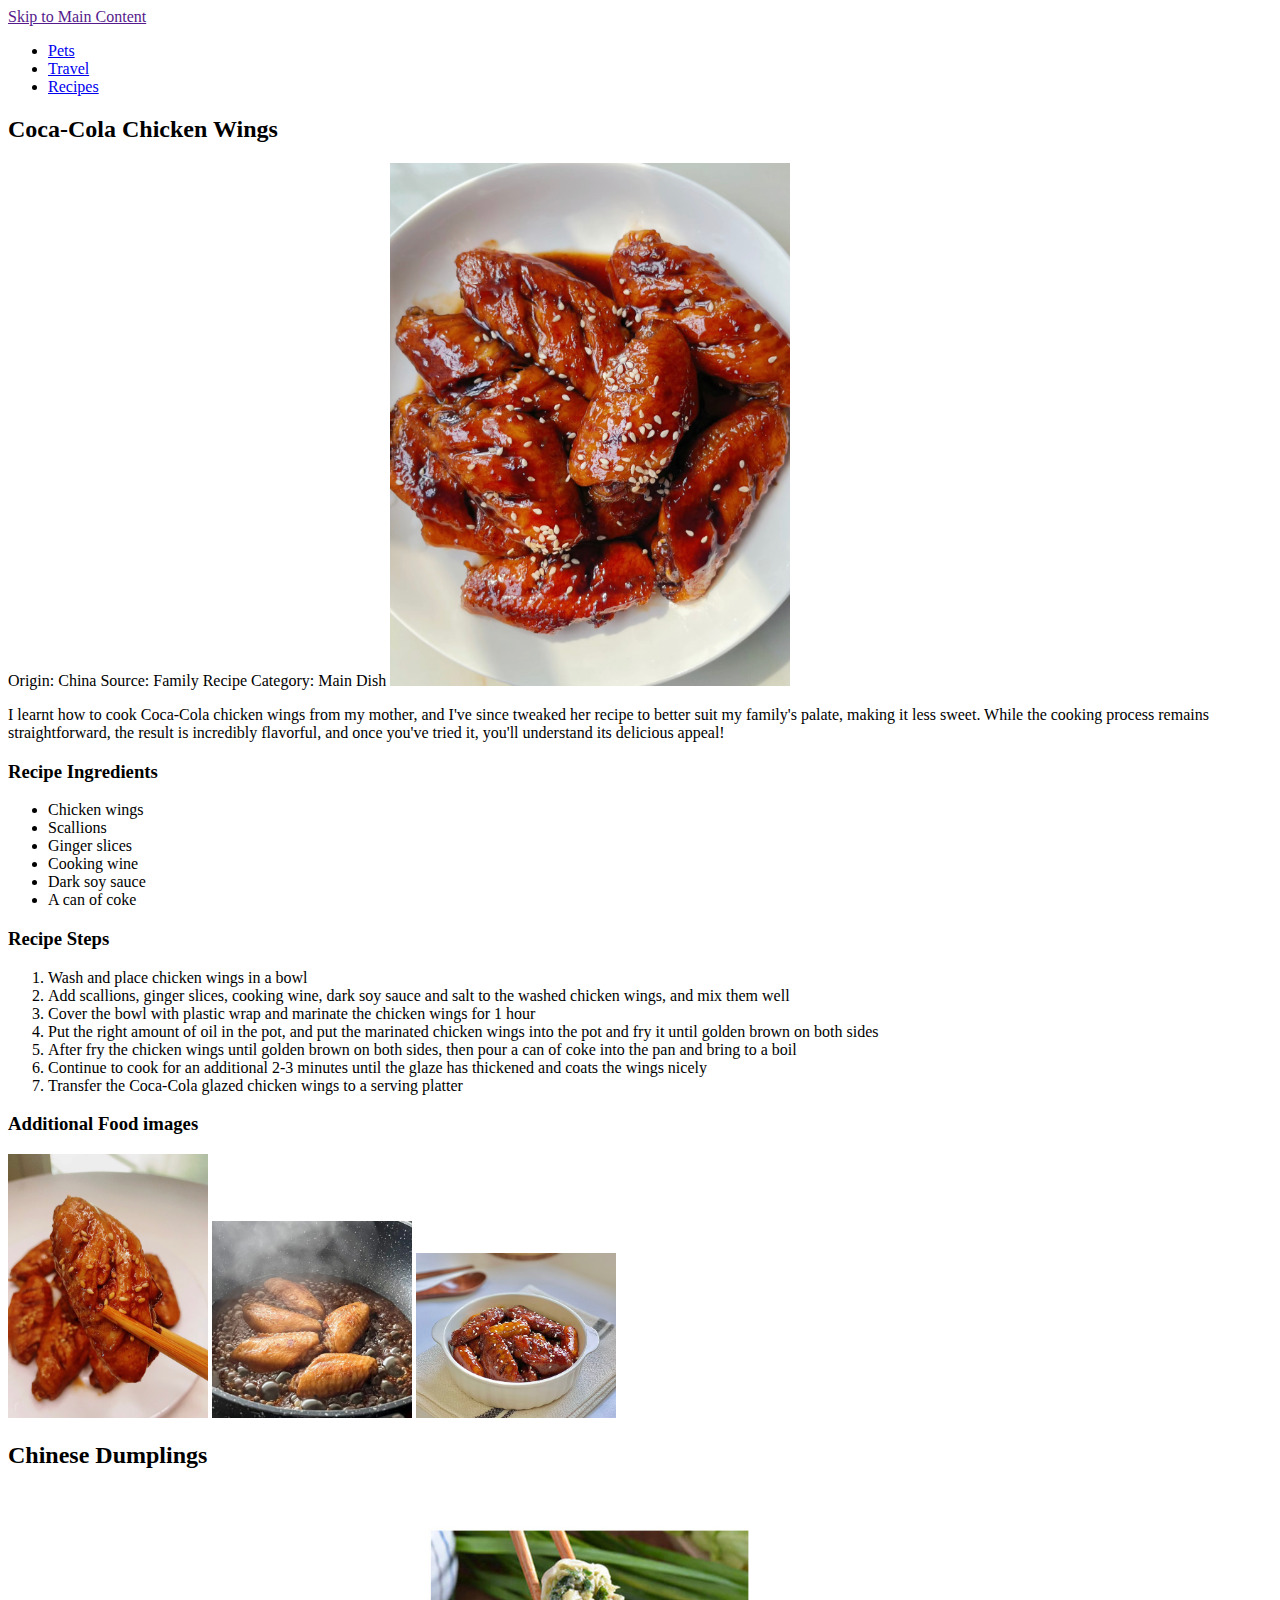
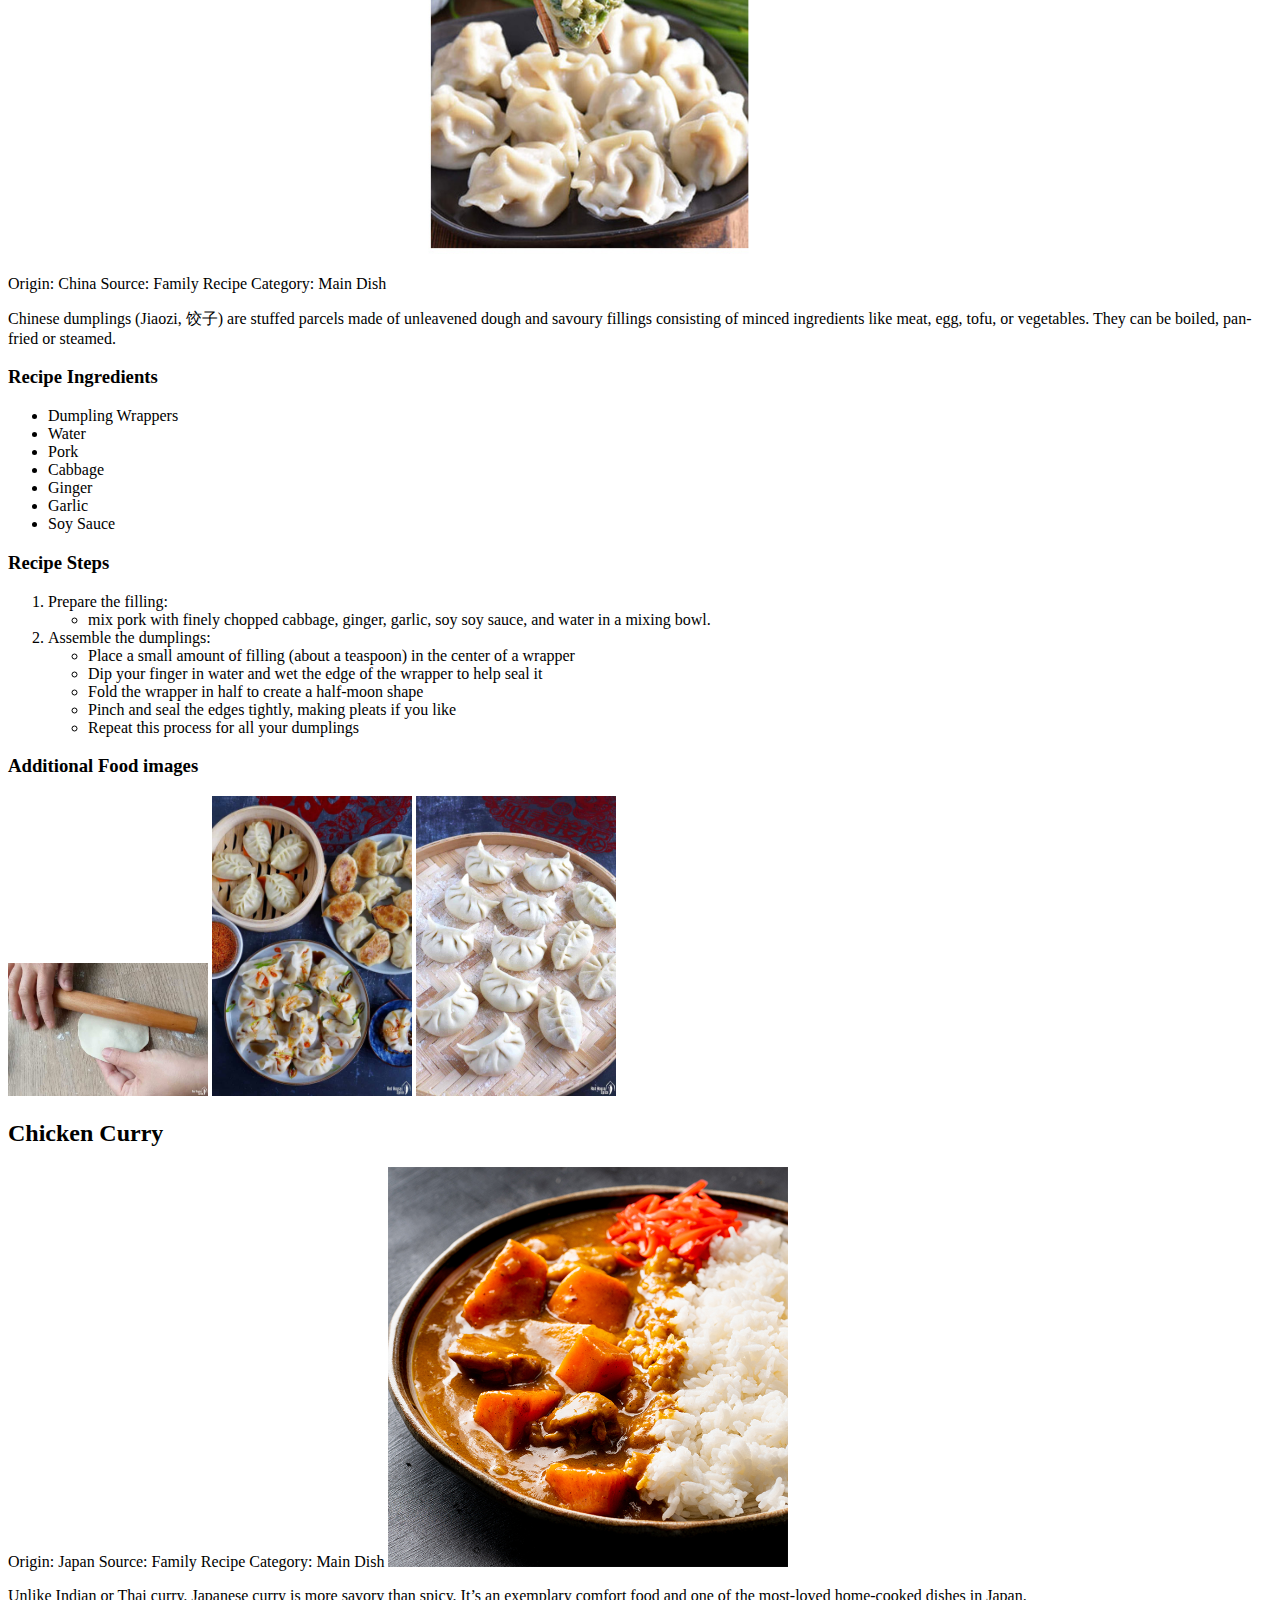
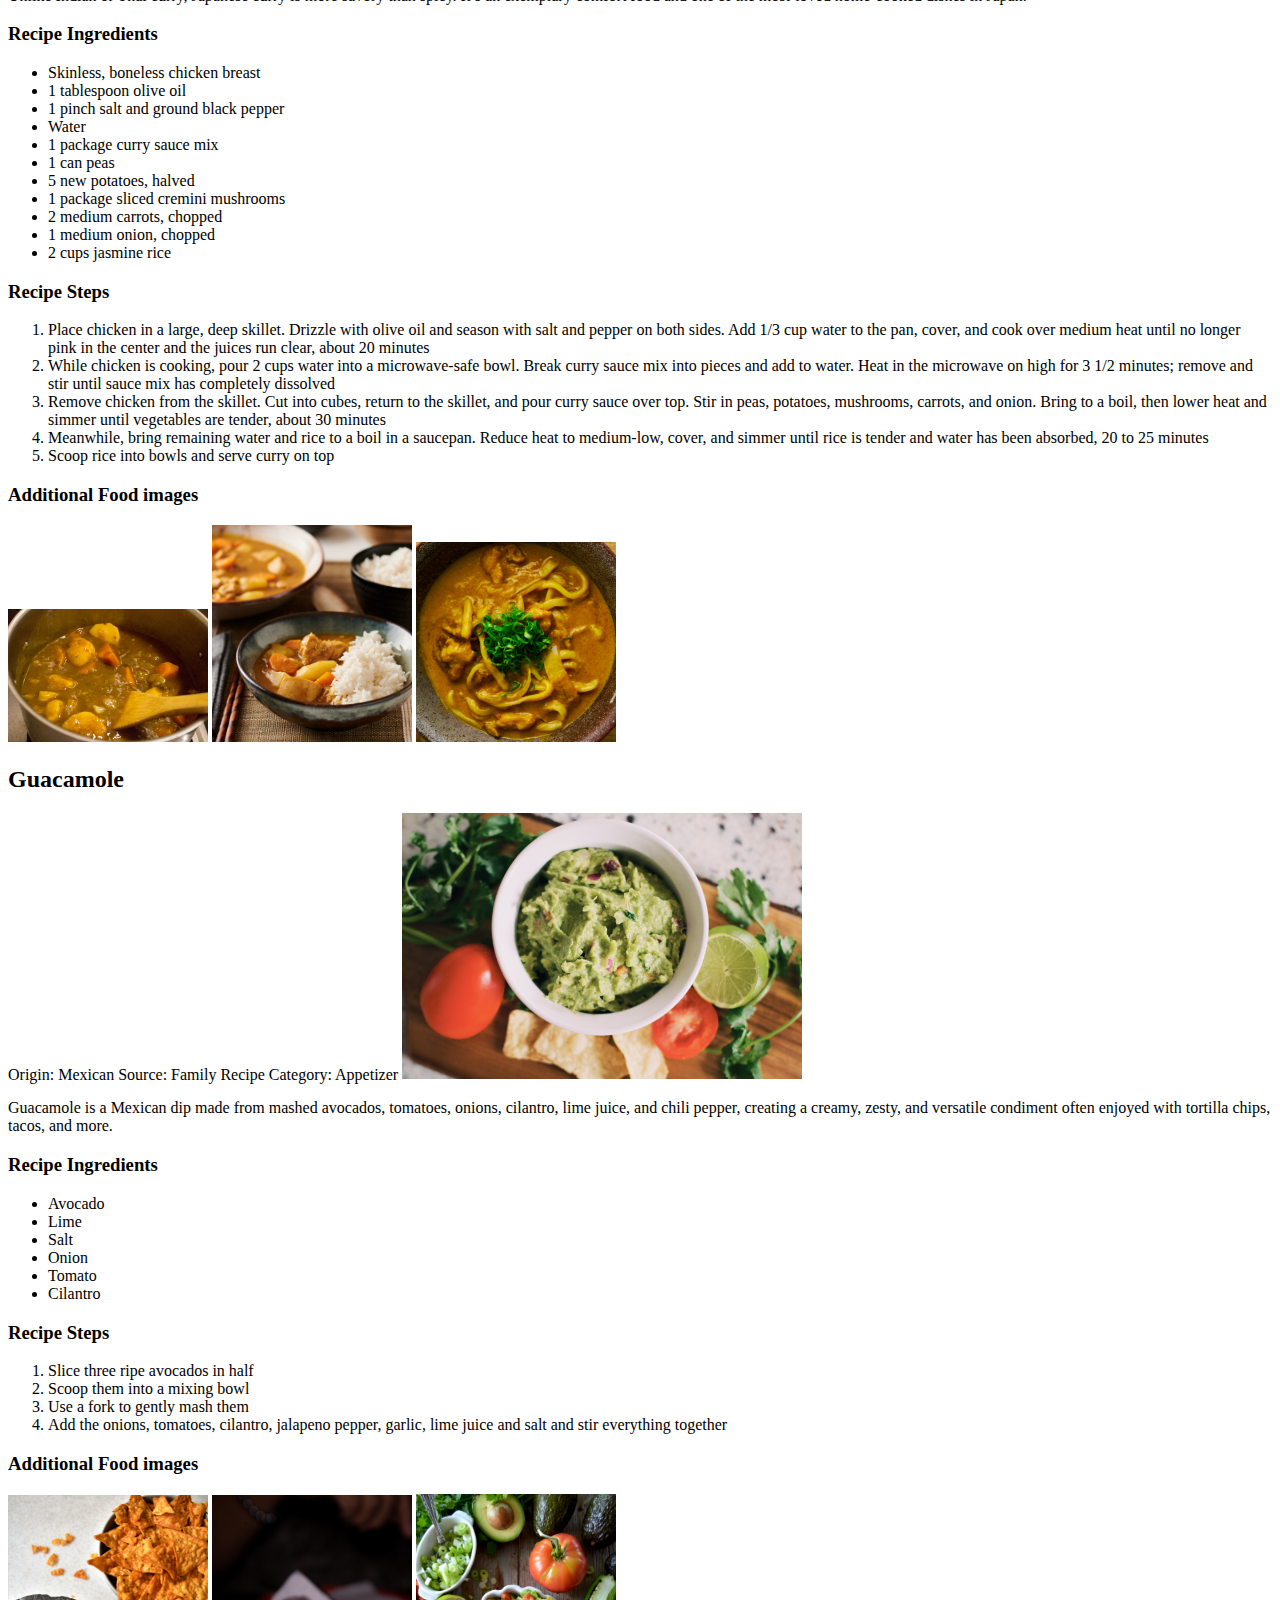
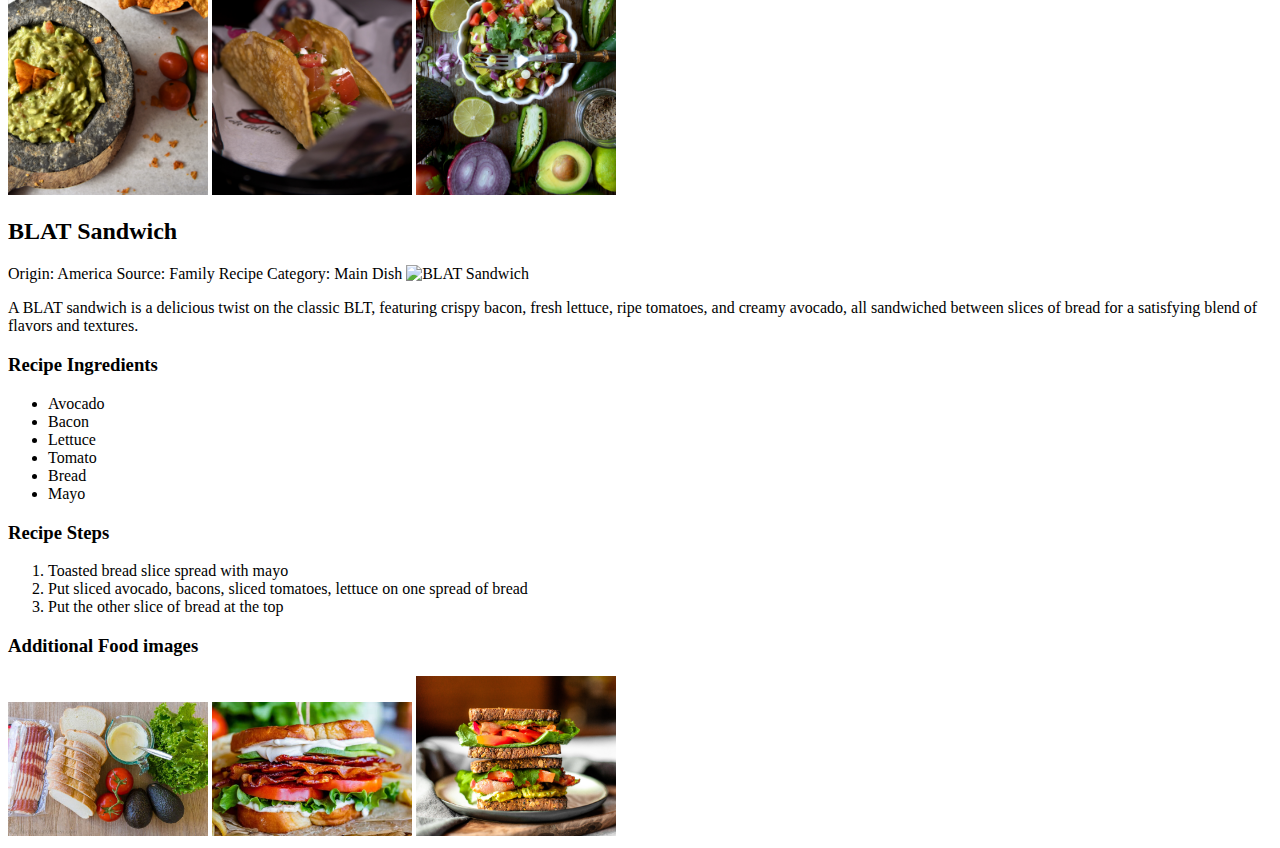
==== recipes.html @ cdc99f6b "Add files via upload" ====
<!DOCTYPE html>
<html lang="en">
<head>
    <meta charset="UTF-8">
    <meta name="viewport" content="width=device-width, initial-scale=1.0">
    <title>Recipes</title>
</head>
<body>
    <a href = "">Skip to Main Content</a>
    <header>
        <nav>
			<ul>
				<li><a href = "index.html" >Pets</a></li>
				<li><a href = "travel.html">Travel</a></li>
				<li><a href = "recipes.html">Recipes</a></li>
			</ul>
		</nav>
    </header>

    <main>
    <div>
        <h2>Coca-Cola Chicken Wings</h2>
        <span>Origin: China</span>
        <span>Source: Family Recipe</span>
        <span>Category: Main Dish</span>

        <img src="images/coca_cola_chicken_wings.jpg" width = "400" alt="Coca cola chicken wings">
        <p>I learnt how to cook Coca-Cola chicken wings from my mother, and I've since tweaked her recipe to better suit my family's palate, making it less sweet. While the cooking process remains straightforward, the result is incredibly flavorful, and once you've tried it, you'll understand its delicious appeal!</p>
        <h3>Recipe Ingredients</h3>
        <ul>
            <li>Chicken wings</li>
            <li>Scallions</li>
            <li>Ginger slices</li>
            <li>Cooking wine</li>
            <li>Dark soy sauce</li>
            <li>A can of coke</li>
        </ul>

        <h3>Recipe Steps</h3>
        <ol>
            <li>Wash and place chicken wings in a bowl</li>
            <li>Add scallions, ginger slices, cooking wine, dark soy sauce and salt to the washed chicken wings, and mix them well</li>
            <li>Cover the bowl with plastic wrap and marinate the chicken wings for 1 hour</li>
            <li>Put the right amount of oil in the pot, and put the marinated chicken wings into the pot and fry it until golden brown on both sides</li>
            <li>After fry the chicken wings until golden brown on both sides, then pour a can of coke into the pan and bring to a boil</li>
            <li>Continue to cook for an additional 2-3 minutes until the glaze has thickened and coats the wings nicely</li>
            <li>Transfer the Coca-Cola glazed chicken wings to a serving platter</li>
        </ol>

        <h3>Additional Food images</h3>
        <img src="images/chicken_wings_chopsticks.jpg" width = "200" alt="A chicken wing picked up by chopsticks">
        <img src="images/boils_in_coke.jpg" width = "200" alt="Chicken wings boiled in coke">
        <img src="images/chicken-wings_and_rice_cake.jpg" width = "200" alt="Coca-cola chicken wings served with rice cake">

        <!-- Sisi Chen -->

    </div>
    <div>
        <h2>Chinese Dumplings</h2>
        <span>Origin: China</span>
        <span>Source: Family Recipe</span>
        <span>Category: Main Dish</span>

        <img src="images/jiaozi.jpeg" width = "400" alt="Chinese dumplings">
        <p>Chinese dumplings (Jiaozi, 饺子) are stuffed parcels made of unleavened dough and savoury fillings consisting of minced ingredients like meat, egg, tofu, or vegetables. They can be boiled, pan-fried or steamed.</p>
        <h3>Recipe Ingredients</h3>
        <ul>
            <li>Dumpling Wrappers</li>
            <li>Water</li>
            <li>Pork</li>
            <li>Cabbage</li>
            <li>Ginger</li>
            <li>Garlic</li>
            <li>Soy Sauce</li>
        </ul>

        <h3>Recipe Steps</h3>
        <ol>
            <li>Prepare the filling:</li>
            <ul><li>mix pork with finely chopped cabbage, ginger, garlic, soy soy sauce, and water in a mixing bowl.</li></ul>
            <li>Assemble the dumplings:</li>
            <ul>
                <li>Place a small amount of filling (about a teaspoon) in the center of a wrapper</li>
                <li>Dip your finger in water and wet the edge of the wrapper to help seal it</li>
                <li>Fold the wrapper in half to create a half-moon shape</li>
                <li>Pinch and seal the edges tightly, making pleats if you like</li>
                <li>Repeat this process for all your dumplings</li>
            </ul>
        </ol>

        <h3>Additional Food images</h3>
        <img src="images/jiaozi4.jpeg" width = "200" alt="Making Chinese dumplings">
        <img src="images/jiaozi2.jpeg" width = "200" alt="Three dishes of Chinese dumplings">
        <img src="images/jiaozi3.jpeg" width = "200" alt="Steamed Chinese dumplings">

        <!-- Meiqi Zhao -->
    </div>
    <div>
        <h2>Chicken Curry</h2>
        <span>Origin: Japan</span>
        <span>Source: Family Recipe</span>
        <span>Category: Main Dish</span>

        <img src="images/japanese-chicken-curry.jpg" width = "400" alt="Japanese Chicken Curry">
        <p>Unlike Indian or Thai curry, Japanese curry is more savory than spicy. It’s an exemplary comfort food and one of the most-loved home-cooked dishes in Japan.</p>
        <h3>Recipe Ingredients</h3>
        <ul>
            <li>Skinless, boneless chicken breast</li>
            <li>1 tablespoon olive oil</li>
            <li>1 pinch salt and ground black pepper</li>
            <li>Water</li>
            <li>1 package curry sauce mix</li>
            <li>1 can peas</li>
            <li>5 new potatoes, halved</li>
            <li>1 package sliced cremini mushrooms</li>
            <li>2 medium carrots, chopped</li>
            <li>1 medium onion, chopped</li>
            <li>2 cups jasmine rice</li>
        </ul>

        <h3>Recipe Steps</h3>
        <ol>
            <li>Place chicken in a large, deep skillet. Drizzle with olive oil and season with salt and pepper on both sides. Add 1/3 cup water to the pan, cover, and cook over medium heat until no longer pink in the center and the juices run clear, about 20 minutes</li>
            <li>While chicken is cooking, pour 2 cups water into a microwave-safe bowl. Break curry sauce mix into pieces and add to water. Heat in the microwave on high for 3 1/2 minutes; remove and stir until sauce mix has completely dissolved</li>
            <li>Remove chicken from the skillet. Cut into cubes, return to the skillet, and pour curry sauce over top. Stir in peas, potatoes, mushrooms, carrots, and onion. Bring to a boil, then lower heat and simmer until vegetables are tender, about 30 minutes</li>
            <li>Meanwhile, bring remaining water and rice to a boil in a saucepan. Reduce heat to medium-low, cover, and simmer until rice is tender and water has been absorbed, 20 to 25 minutes</li>
            <li>Scoop rice into bowls and serve curry on top</li>
        </ol>

        <h3>Additional Food images</h3>
        <img src="images/cooking-chicken-curry.webp" width = "200" alt="Cooking chicken curry">
        <img src="images/japanese-chicken-curry-bowl.jpeg" width = "200" alt="Japanese chicken curry bowl">
        <img src="images/chicken-curry-udon.webp" width = "200" alt="Chicken curry udon">

        <!-- Zhehong Wu -->
    </div>
    <div>
        <h2>Guacamole</h2>
        <span>Origin: Mexican</span>
        <span>Source: Family Recipe</span>
        <span>Category: Appetizer</span>

        <img src="images/guacamole.jpg" width = "400" alt="Guacamole">
        <p>Guacamole is a Mexican dip made from mashed avocados, tomatoes, onions, cilantro, lime juice, and chili pepper, creating a creamy, zesty, and versatile condiment often enjoyed with tortilla chips, tacos, and more.</p>
        <h3>Recipe Ingredients</h3>
        <ul>
            <li>Avocado</li>
            <li>Lime</li>
            <li>Salt</li>
            <li>Onion</li>
            <li>Tomato</li>
            <li>Cilantro</li>
        </ul>

        <h3>Recipe Steps</h3>
        <ol>
            <li>Slice three ripe avocados in half</li>
            <li>Scoop them into a mixing bowl</li>
            <li>Use a fork to gently mash them</li>
            <li>Add the onions, tomatoes, cilantro, jalapeno pepper, garlic, lime juice and salt and stir everything together</li>
        </ol>

        <h3>Additional Food images</h3>
        <img src="images/avocado_chips.jpg" width = "200" alt="Chips and guacamole">
        <img src="images/taco.jpg" width = "200" alt="Guacamole in a taco">
        <img src="images/guacamole_2.jpg" width = "200" alt="Guacamole in a bowl">

        <!-- Yiran Zheng -->

    </div>
    <div>
        <h2>BLAT Sandwich</h2>
        <span>Origin: America</span>
        <span>Source: Family Recipe</span>
        <span>Category: Main Dish</span>

        <img src="images/blat_main.jpg" width = "400" alt="BLAT Sandwich">
        <p>A BLAT sandwich is a delicious twist on the classic BLT, featuring crispy bacon, fresh lettuce, ripe tomatoes, and creamy avocado, all sandwiched between slices of bread for a satisfying blend of flavors and textures.</p>
        <h3>Recipe Ingredients</h3>
        <ul>
            <li>Avocado</li>
            <li>Bacon</li>
            <li>Lettuce</li>
            <li>Tomato</li>
            <li>Bread</li>
            <li>Mayo</li>
        </ul>

        <h3>Recipe Steps</h3>
        <ol>
            <li>Toasted bread slice spread with mayo</li>
            <li>Put sliced avocado, bacons, sliced tomatoes, lettuce on one spread of bread</li>
            <li>Put the other slice of bread at the top</li>
        </ol>

        <h3>Additional Food images</h3>
        <img src="images/ingredients.jpg" width = "200" alt="Ingredients of BLAT sandwich">
        <img src="images/blat_2.jpg" width = "200" alt="A BLAT sandwich is placed on a dish">
        <img src="images/blat_3.jpg" width = "200" alt="A BLAT sandwich is made with multigrain bread">

        <!-- Yiran Zheng -->

    </div>
    </main>
</body>
</html>
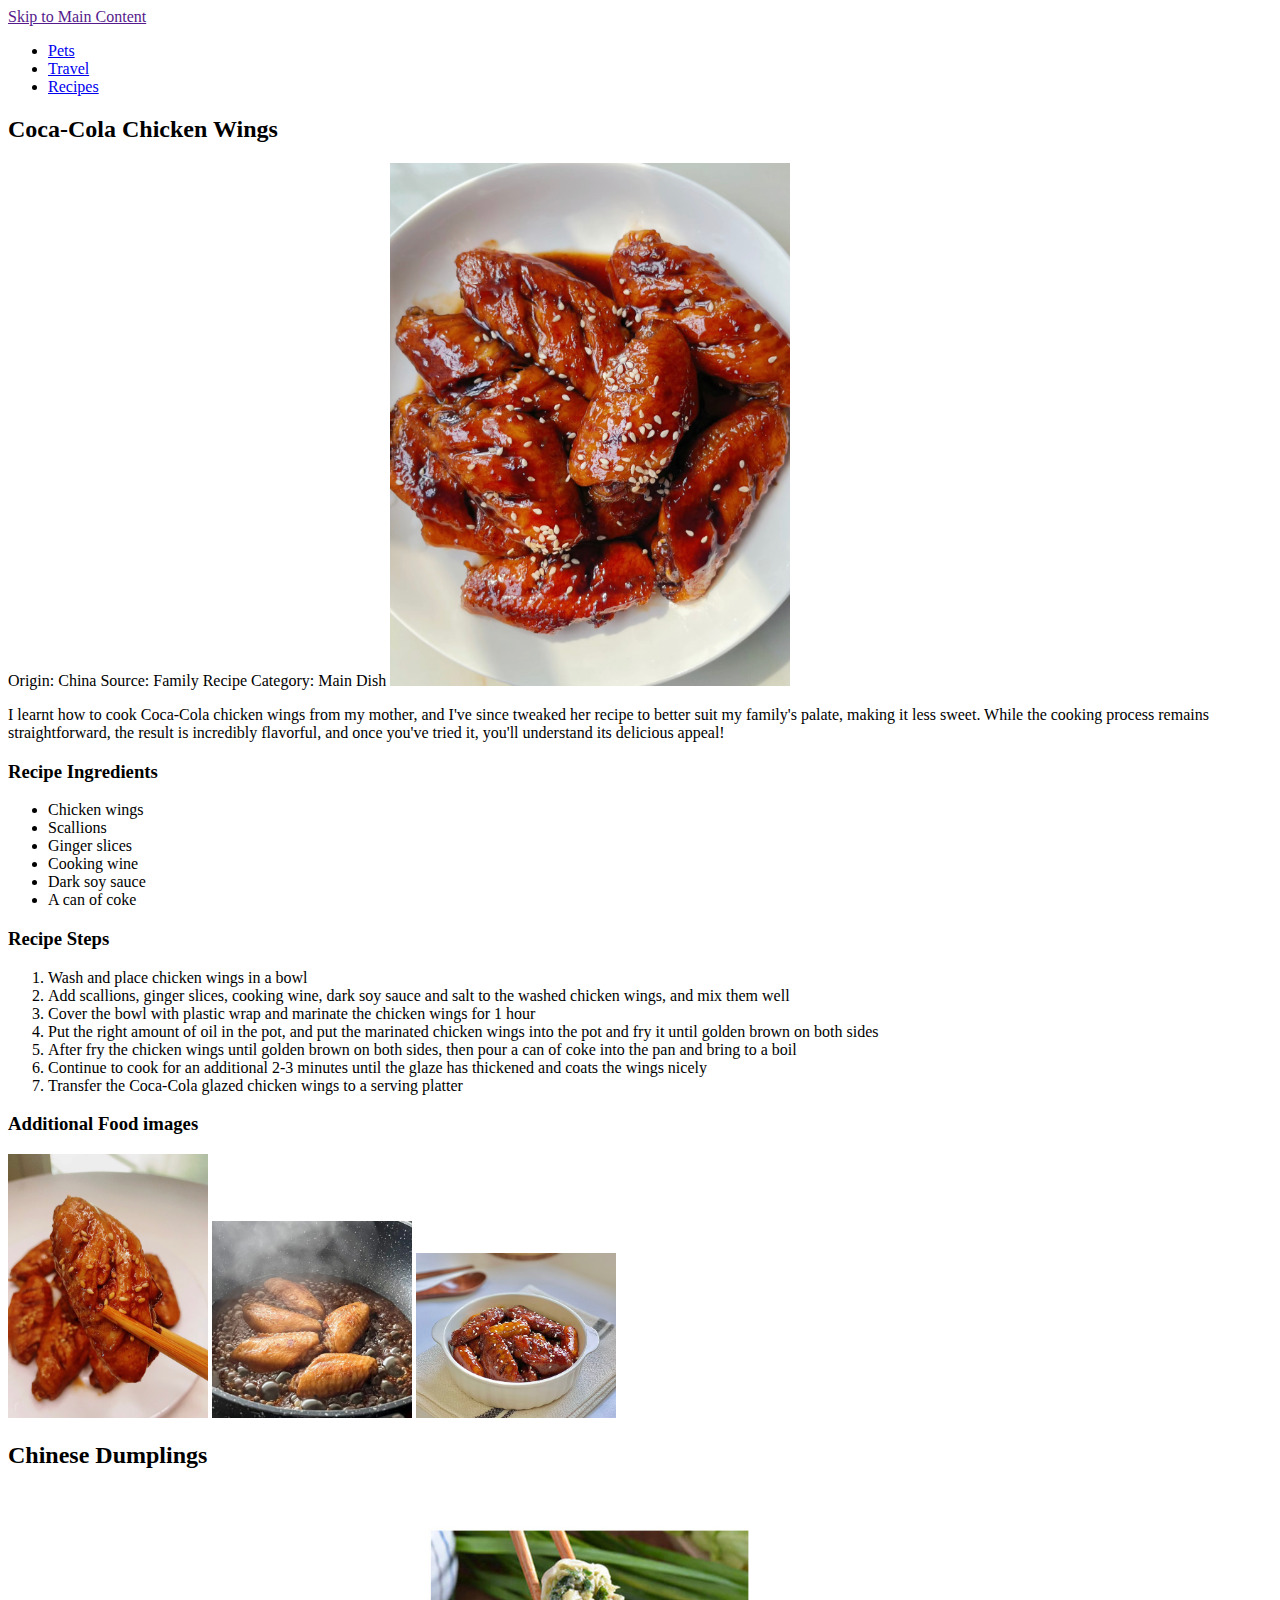
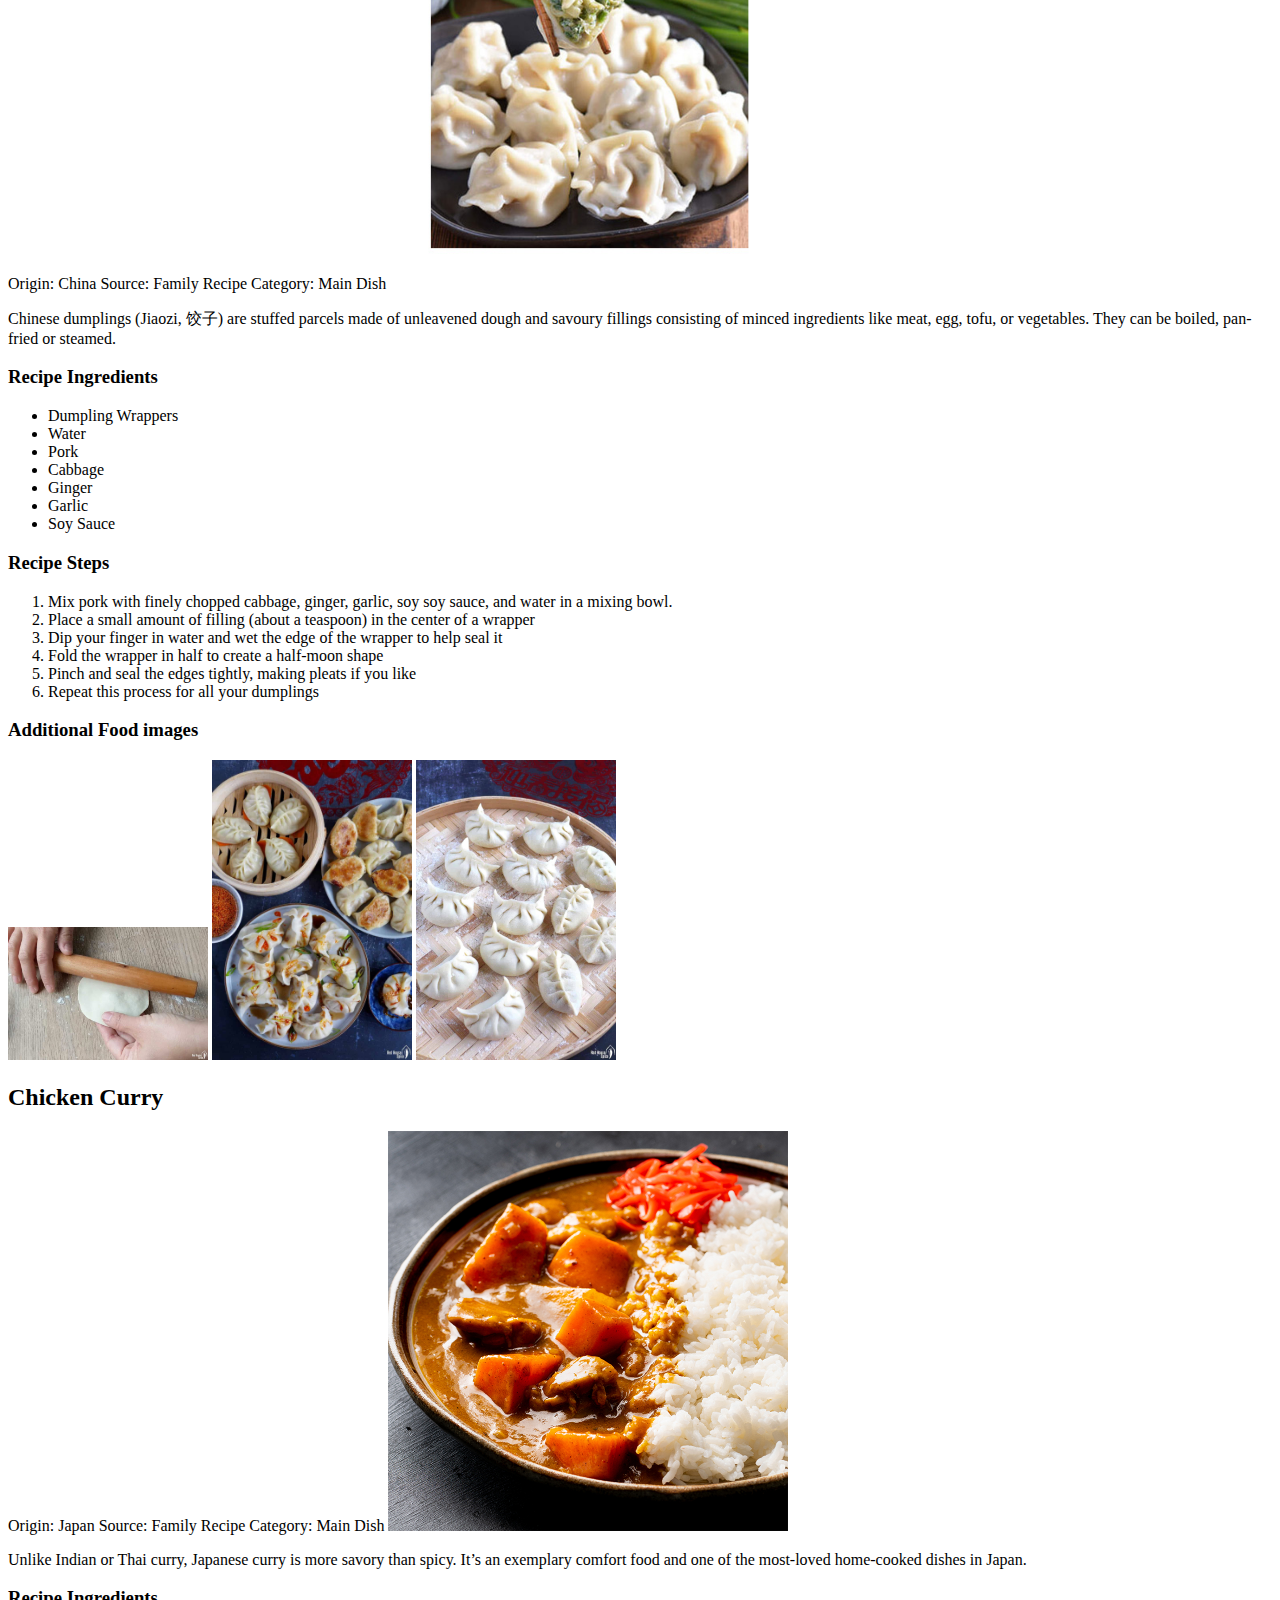
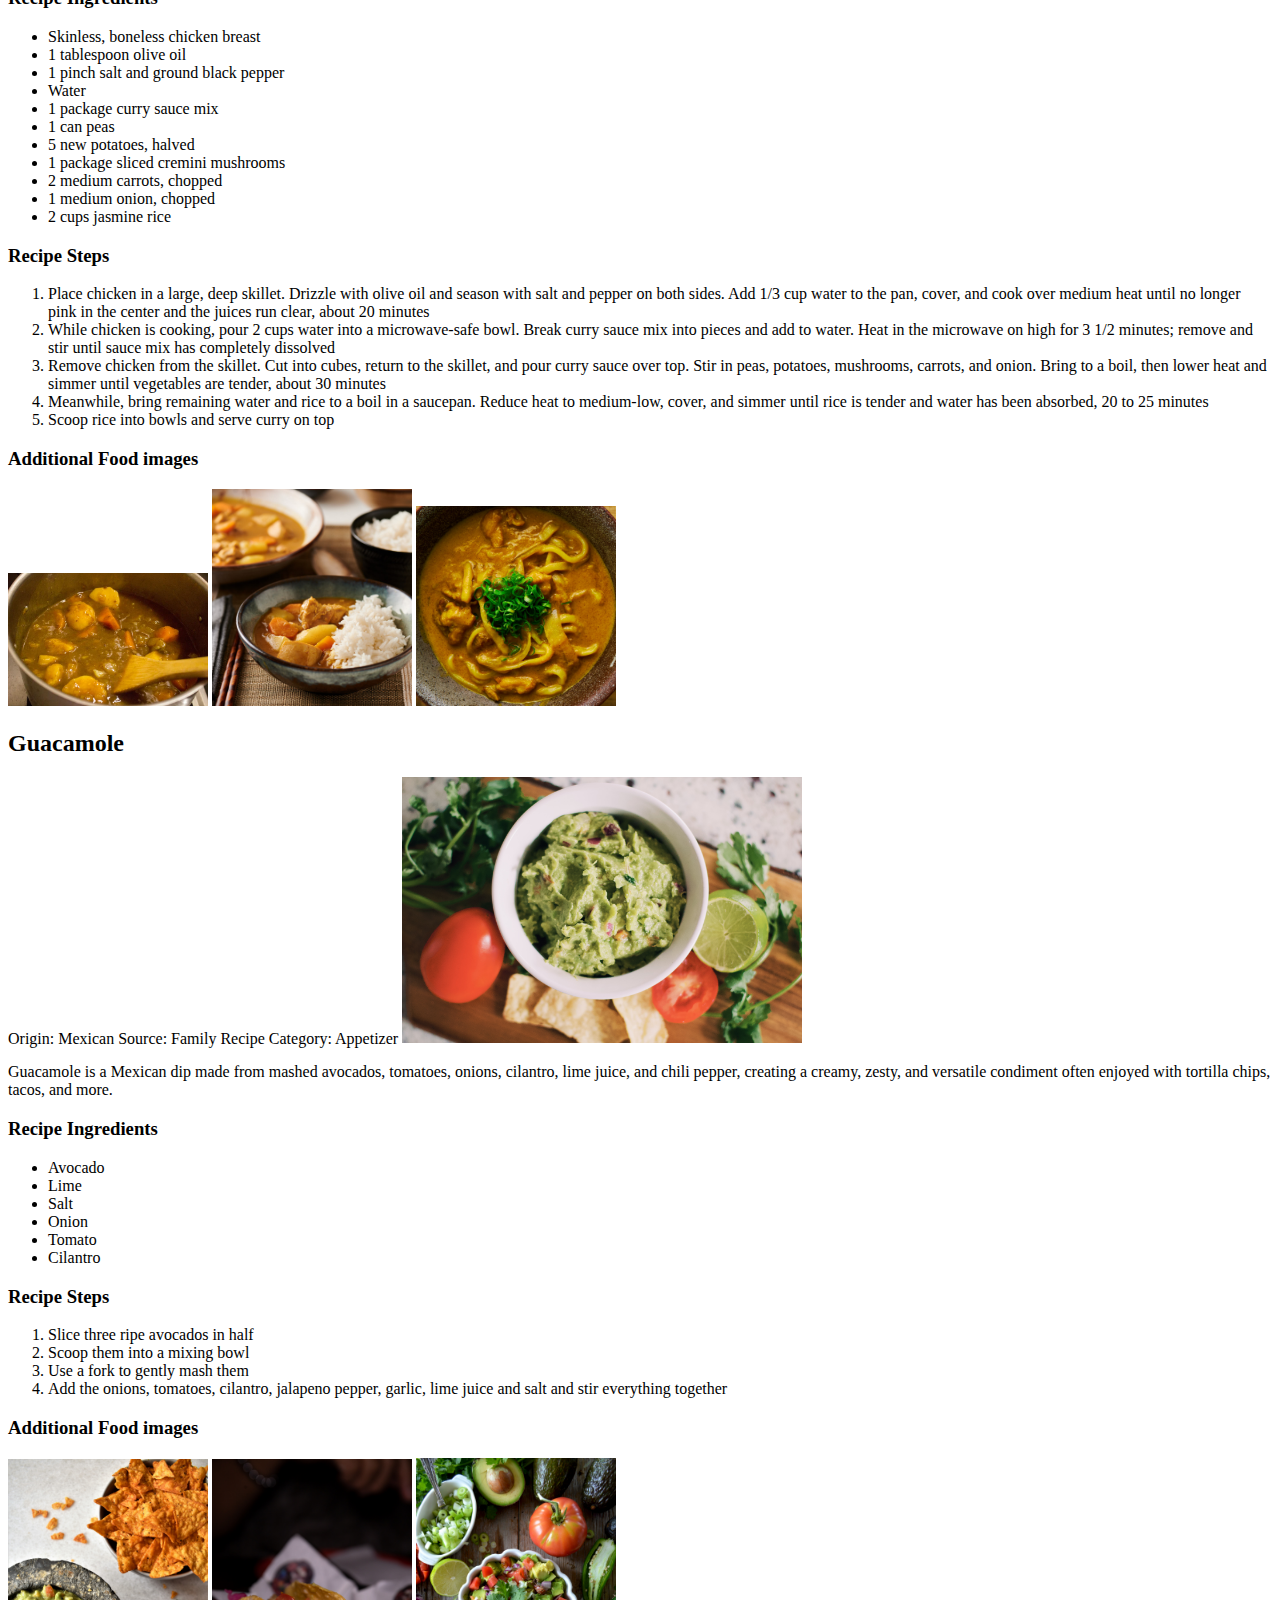
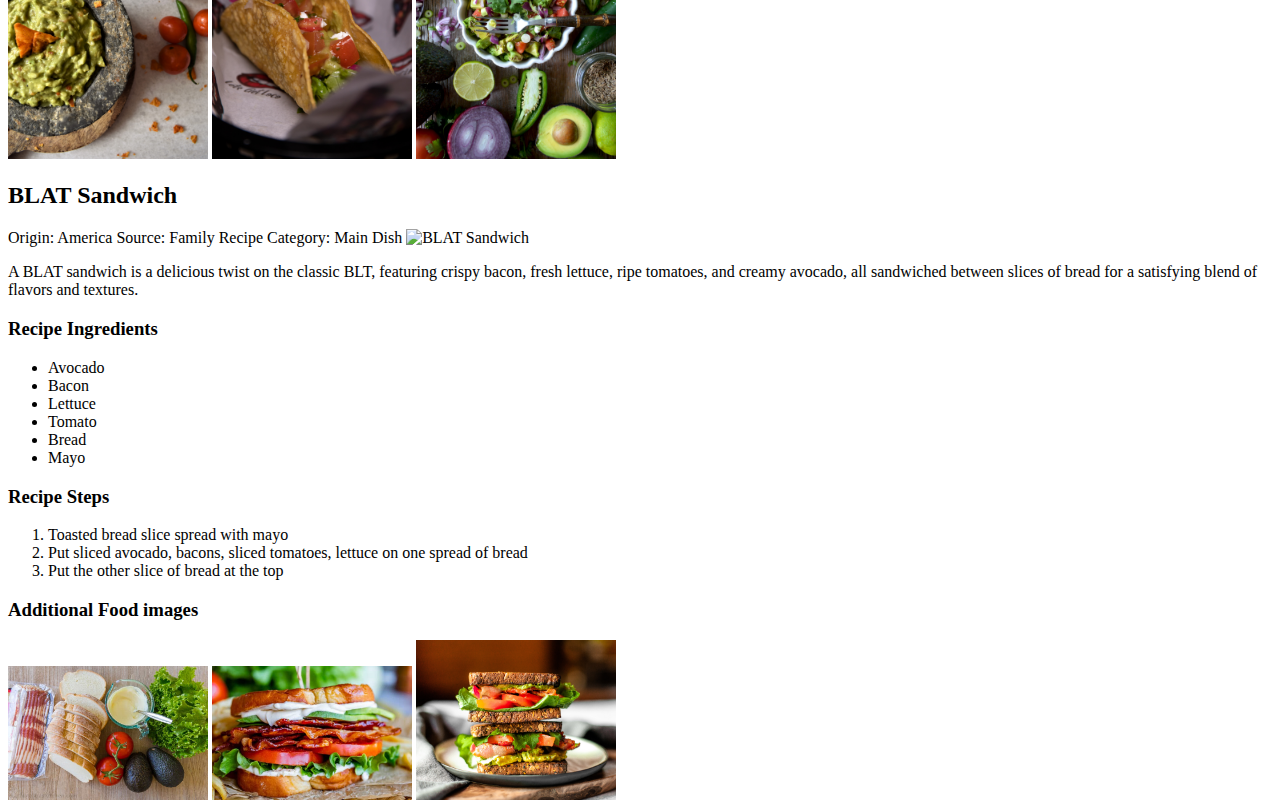
==== commit bb663b18: "Update recipes.html" ====
--- a/recipes.html
+++ b/recipes.html
@@ -76,16 +76,12 @@
 
         <h3>Recipe Steps</h3>
         <ol>
-            <li>Prepare the filling:</li>
-            <ul><li>mix pork with finely chopped cabbage, ginger, garlic, soy soy sauce, and water in a mixing bowl.</li></ul>
-            <li>Assemble the dumplings:</li>
-            <ul>
-                <li>Place a small amount of filling (about a teaspoon) in the center of a wrapper</li>
-                <li>Dip your finger in water and wet the edge of the wrapper to help seal it</li>
-                <li>Fold the wrapper in half to create a half-moon shape</li>
-                <li>Pinch and seal the edges tightly, making pleats if you like</li>
-                <li>Repeat this process for all your dumplings</li>
-            </ul>
+            <li>Mix pork with finely chopped cabbage, ginger, garlic, soy soy sauce, and water in a mixing bowl.</li>
+            <li>Place a small amount of filling (about a teaspoon) in the center of a wrapper</li>
+            <li>Dip your finger in water and wet the edge of the wrapper to help seal it</li>
+            <li>Fold the wrapper in half to create a half-moon shape</li>
+	    <li>Pinch and seal the edges tightly, making pleats if you like</li>
+            <li>Repeat this process for all your dumplings</li>
         </ol>
 
         <h3>Additional Food images</h3>
@@ -203,4 +199,4 @@
     </div>
     </main>
 </body>
-</html>+</html>
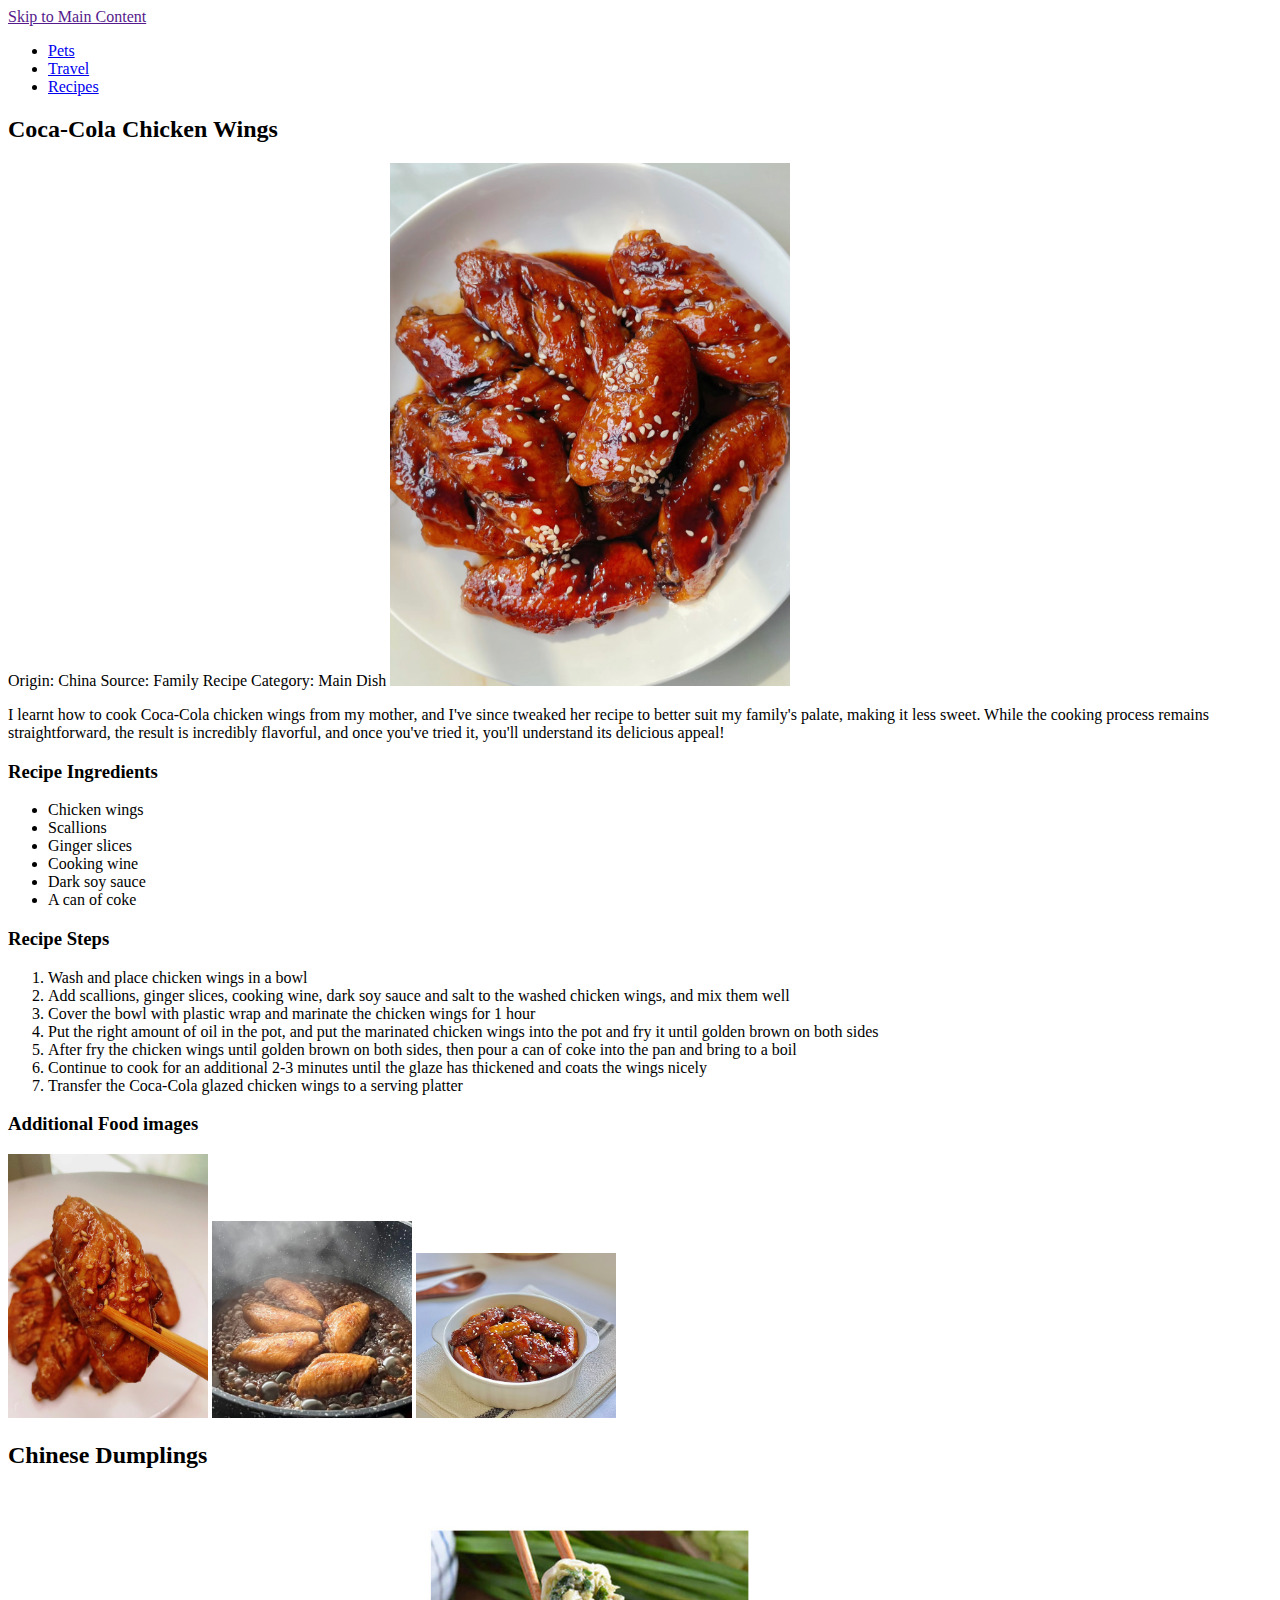
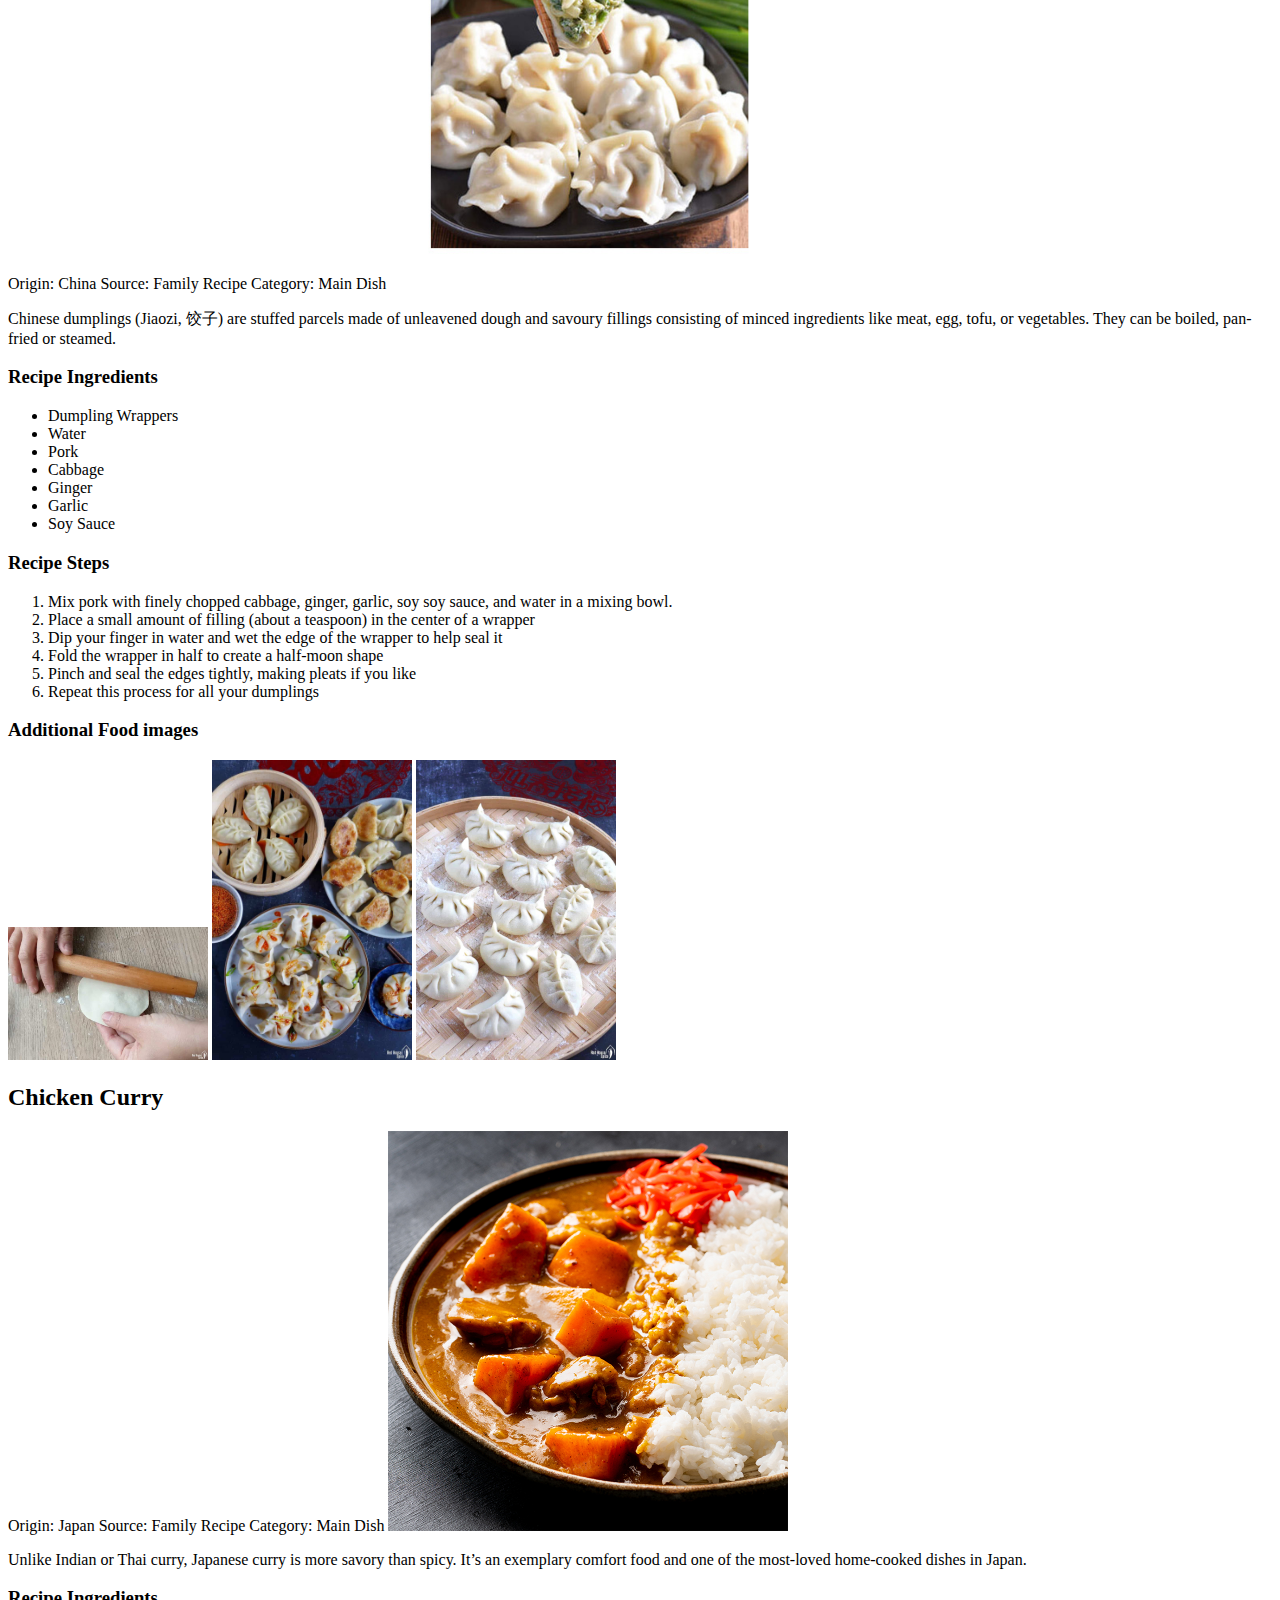
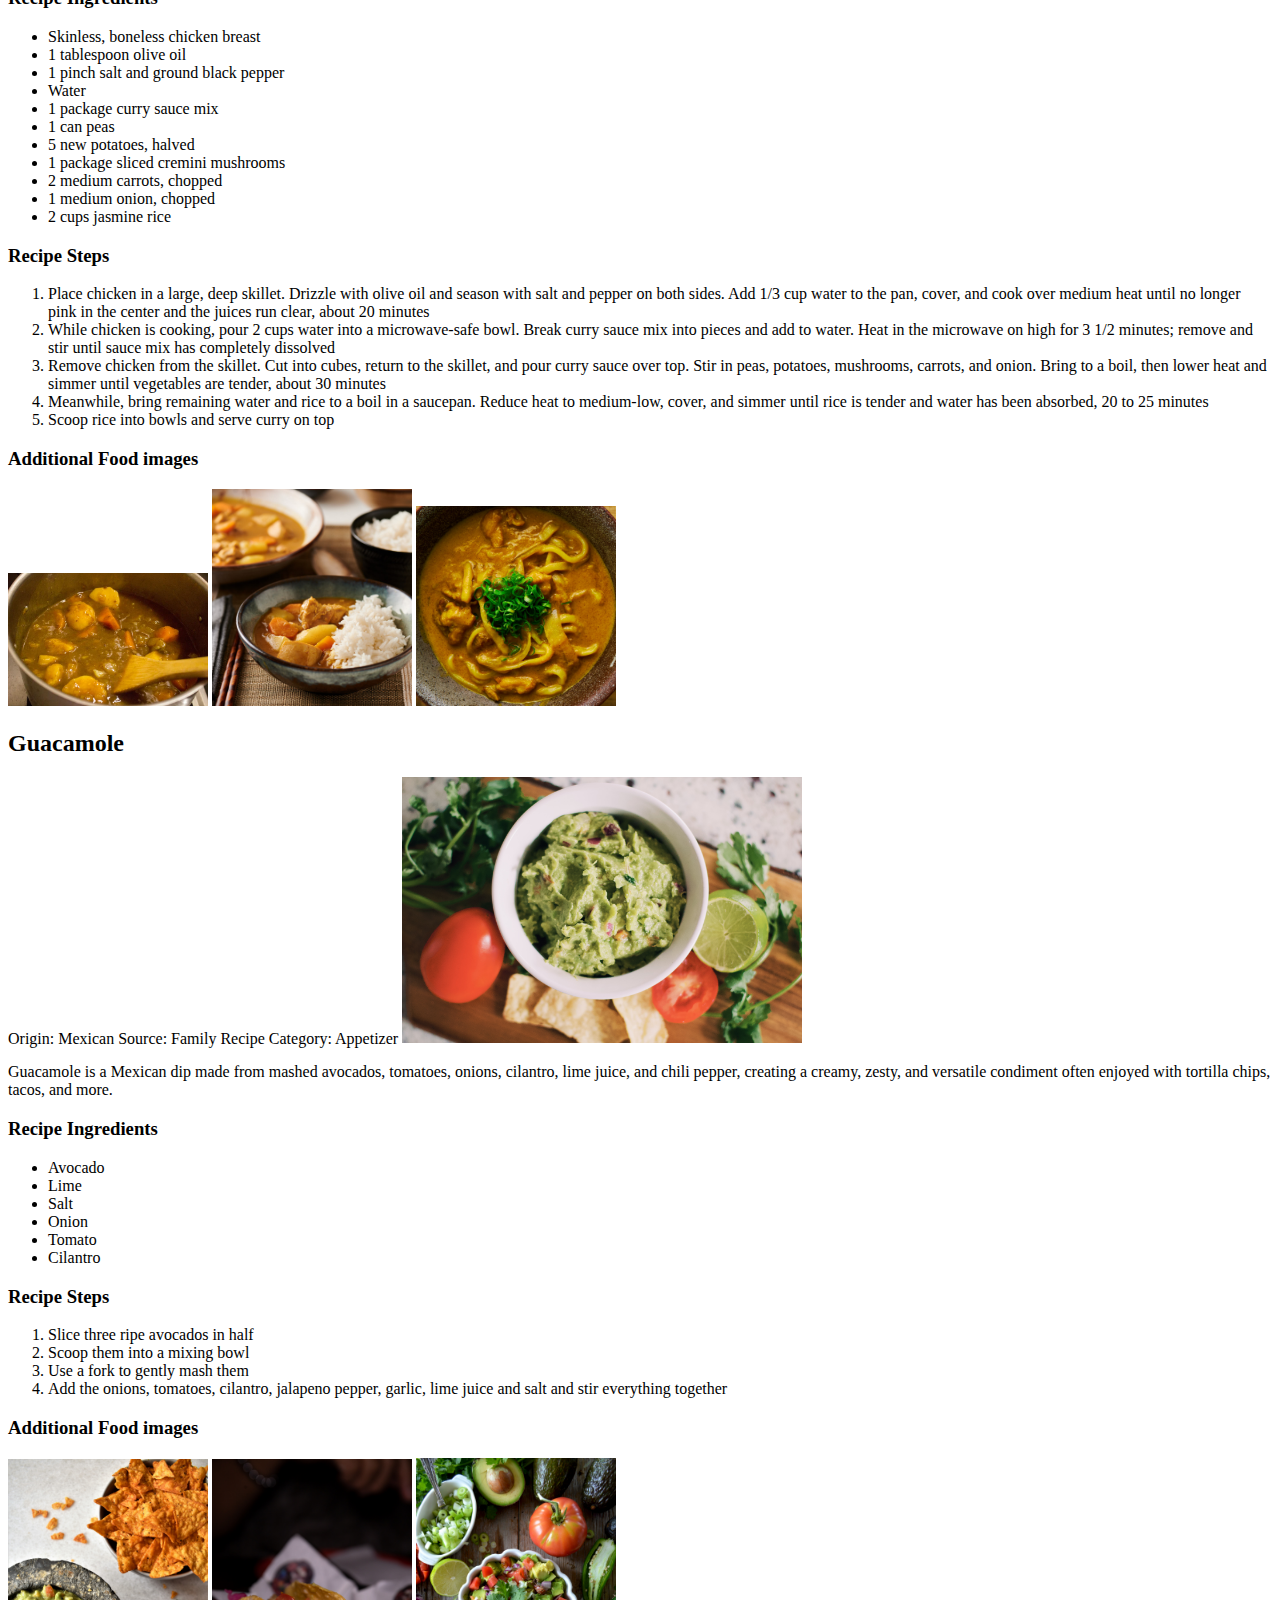
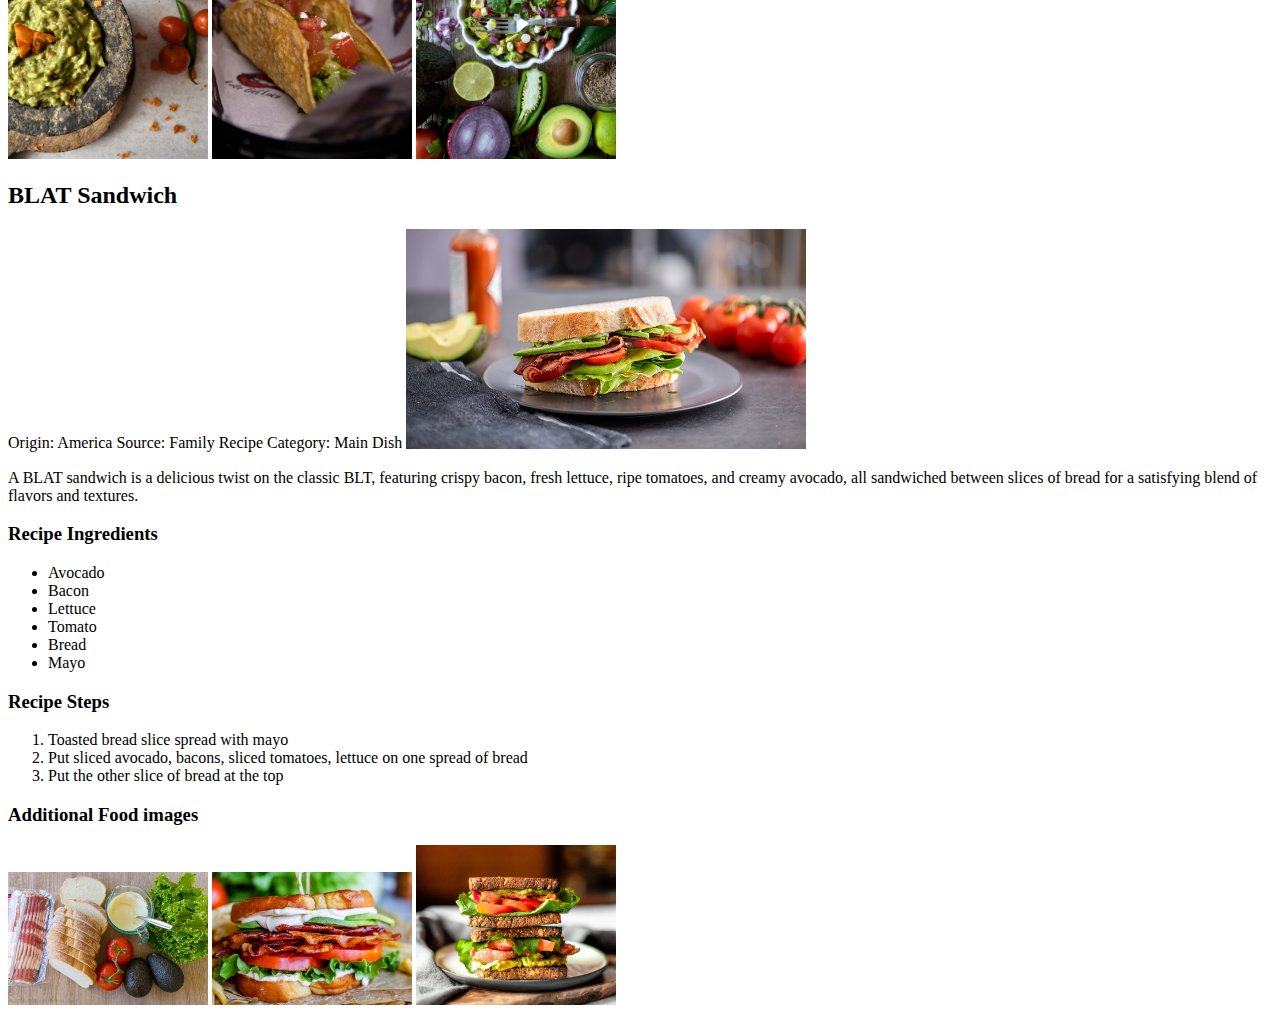
==== commit 47cc0897: "Update recipes.html" ====
--- a/recipes.html
+++ b/recipes.html
@@ -170,7 +170,7 @@
         <span>Source: Family Recipe</span>
         <span>Category: Main Dish</span>
 
-        <img src="images/blat_main.jpg" width = "400" alt="BLAT Sandwich">
+        <img src="images/blat_main.png" width = "400" alt="BLAT Sandwich">
         <p>A BLAT sandwich is a delicious twist on the classic BLT, featuring crispy bacon, fresh lettuce, ripe tomatoes, and creamy avocado, all sandwiched between slices of bread for a satisfying blend of flavors and textures.</p>
         <h3>Recipe Ingredients</h3>
         <ul>
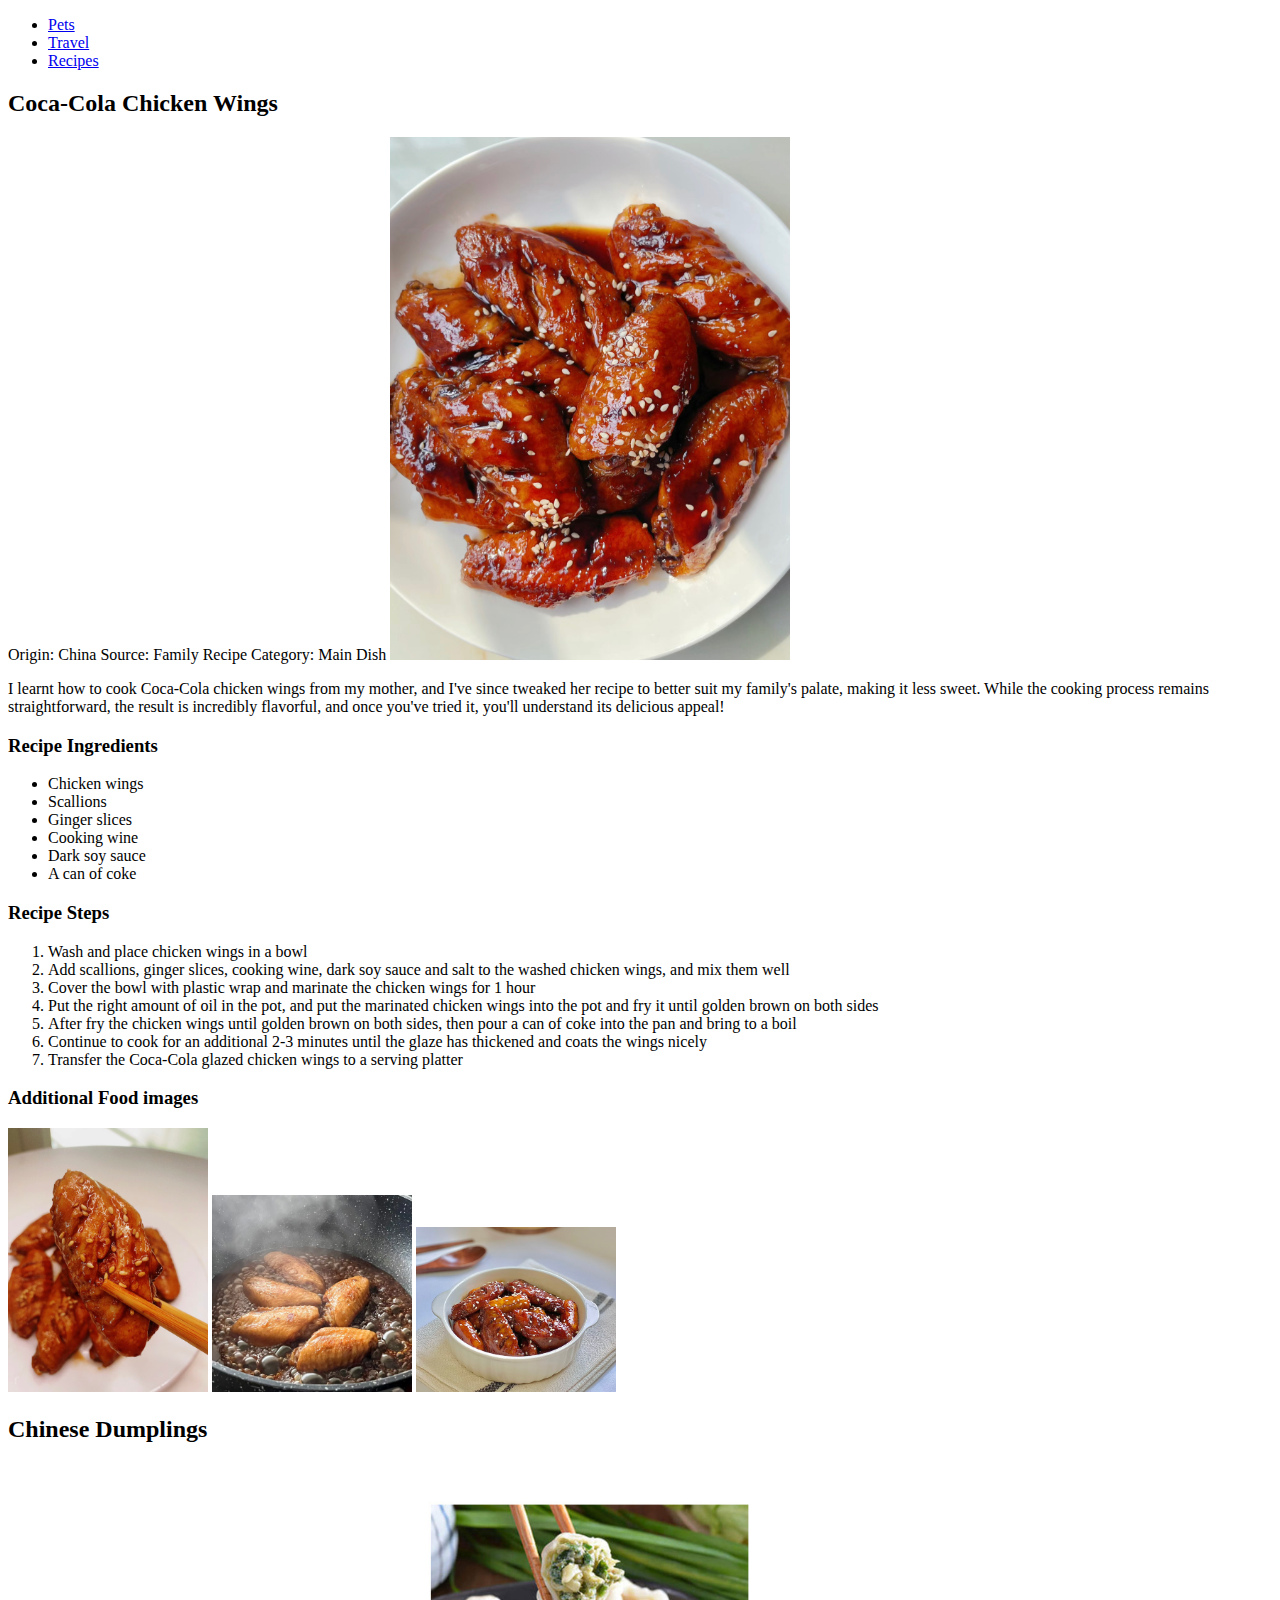
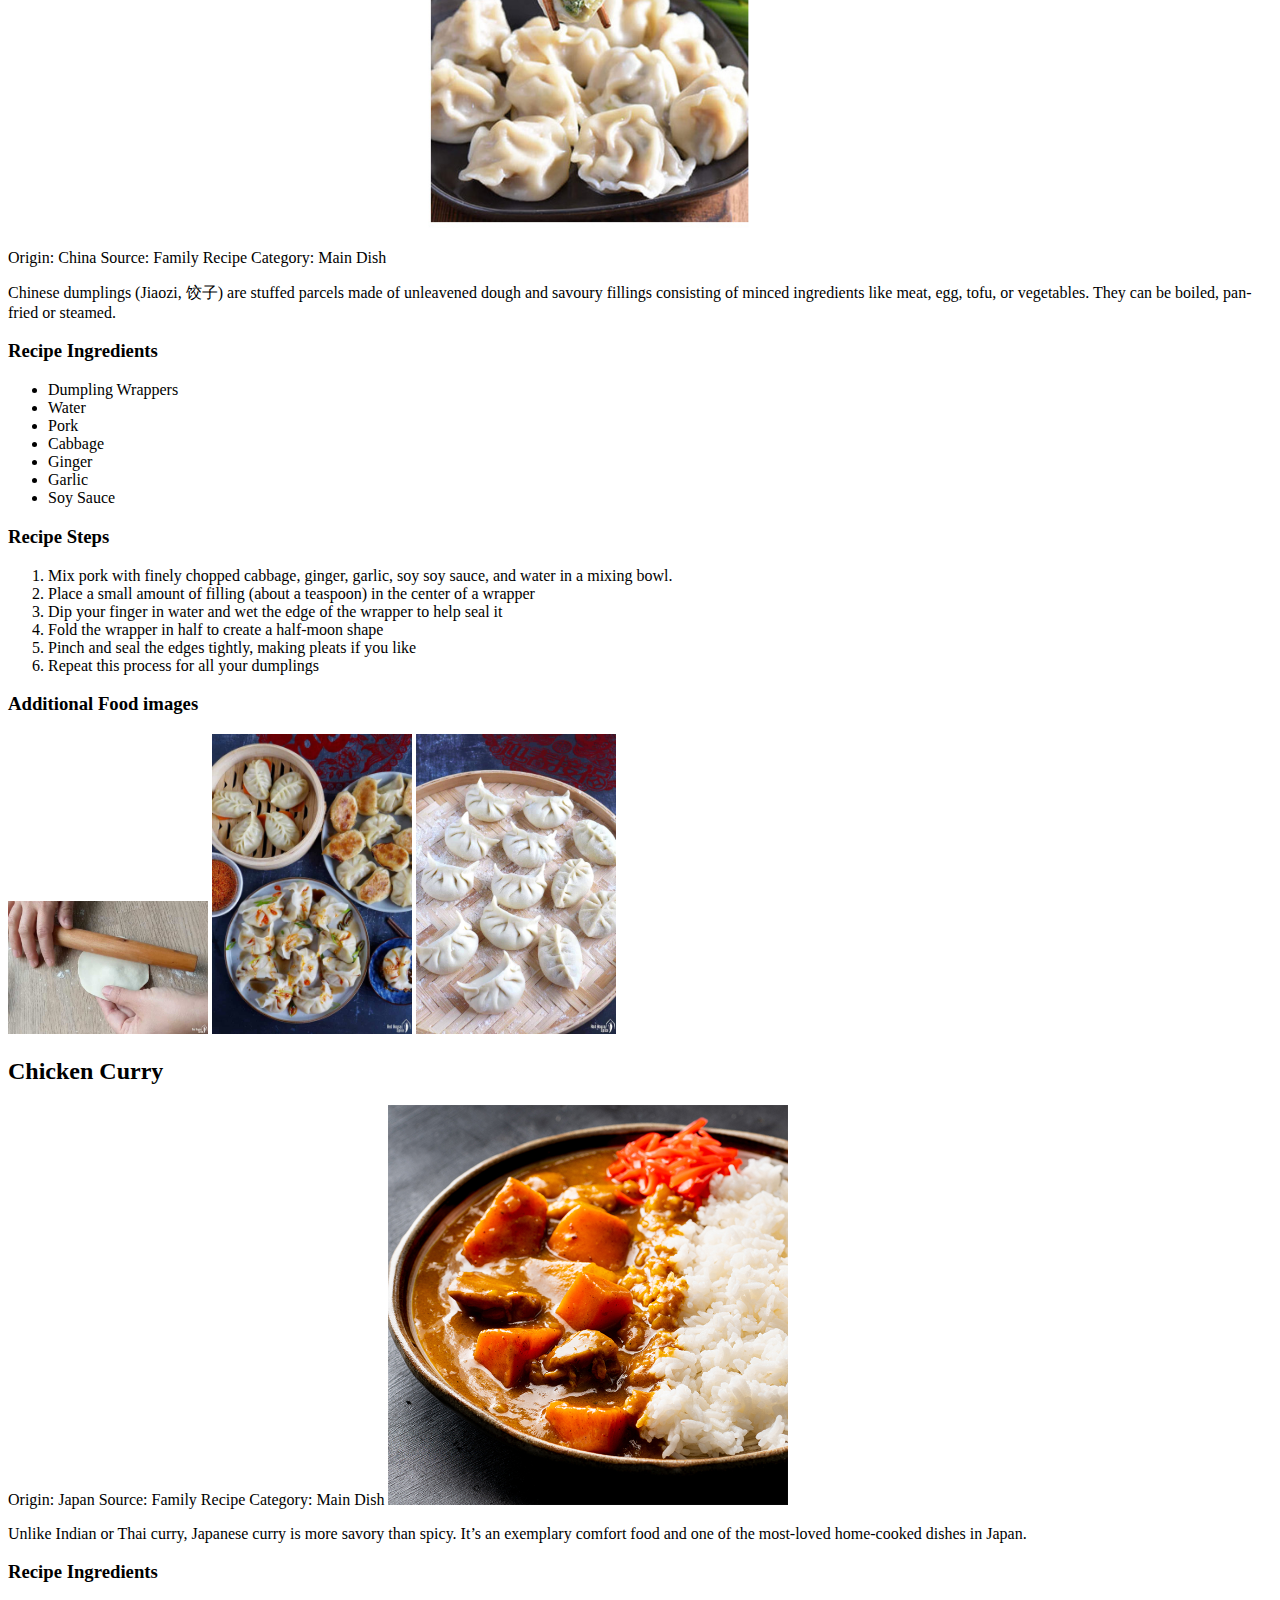
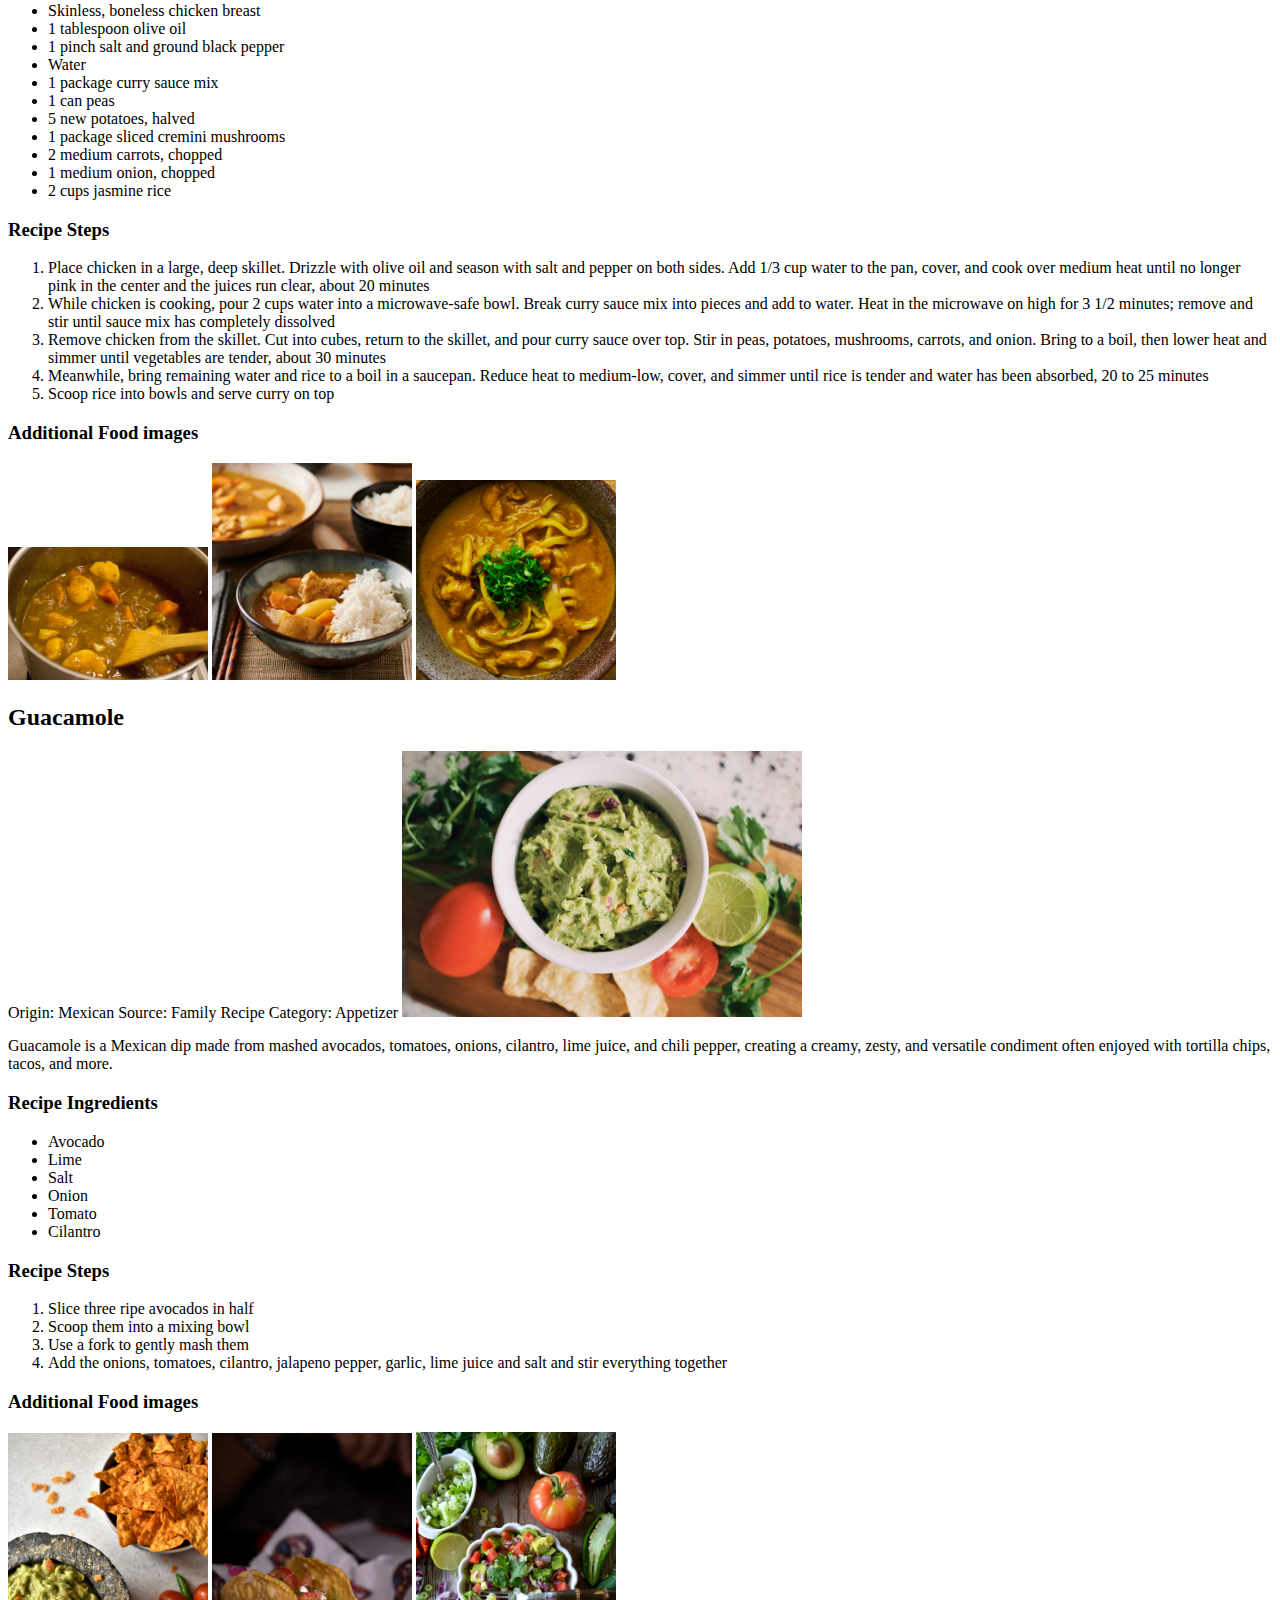
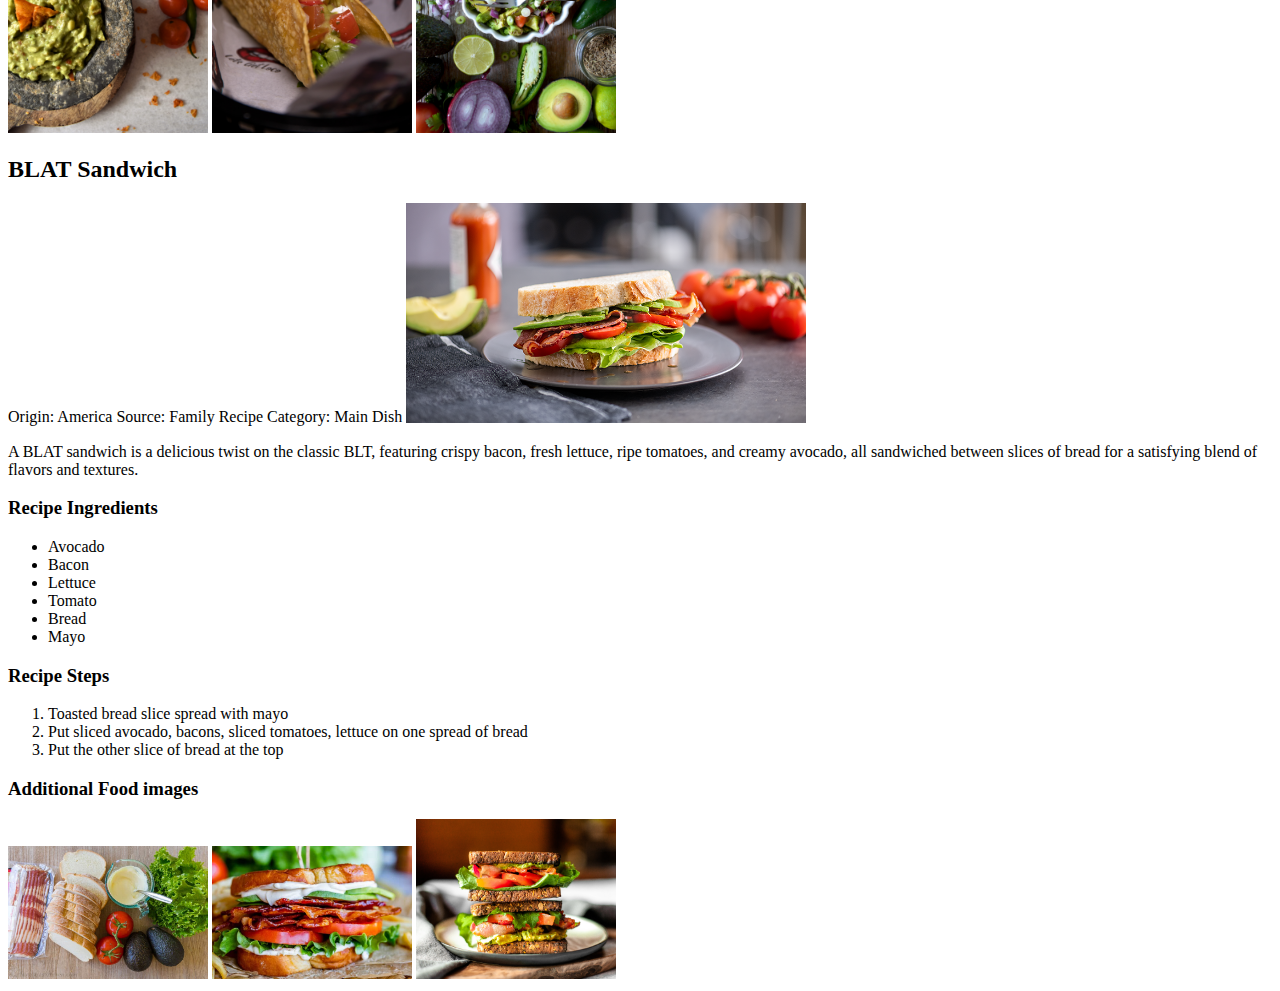
==== commit 70073509: "Add files via upload" ====
--- a/recipes.html
+++ b/recipes.html
@@ -3,10 +3,11 @@
 <head>
     <meta charset="UTF-8">
     <meta name="viewport" content="width=device-width, initial-scale=1.0">
+    <link rel="stylesheet" href="css/style.css">
     <title>Recipes</title>
 </head>
 <body>
-    <a href = "">Skip to Main Content</a>
+    <a href = "#main">Skip to Main Content</a>
     <header>
         <nav>
 			<ul>
@@ -17,12 +18,12 @@
 		</nav>
     </header>
 
-    <main>
-    <div>
-        <h2>Coca-Cola Chicken Wings</h2>
-        <span>Origin: China</span>
-        <span>Source: Family Recipe</span>
-        <span>Category: Main Dish</span>
+    <main id="main">
+        <div>
+            <h2>Coca-Cola Chicken Wings</h2>
+            <span>Origin: China</span>
+            <span>Source: Family Recipe</span>
+            <span>Category: Main Dish</span>
 
         <img src="images/coca_cola_chicken_wings.jpg" width = "400" alt="Coca cola chicken wings">
         <p>I learnt how to cook Coca-Cola chicken wings from my mother, and I've since tweaked her recipe to better suit my family's palate, making it less sweet. While the cooking process remains straightforward, the result is incredibly flavorful, and once you've tried it, you'll understand its delicious appeal!</p>
@@ -80,7 +81,7 @@
             <li>Place a small amount of filling (about a teaspoon) in the center of a wrapper</li>
             <li>Dip your finger in water and wet the edge of the wrapper to help seal it</li>
             <li>Fold the wrapper in half to create a half-moon shape</li>
-	    <li>Pinch and seal the edges tightly, making pleats if you like</li>
+            <li>Pinch and seal the edges tightly, making pleats if you like</li>
             <li>Repeat this process for all your dumplings</li>
         </ol>
 
@@ -199,4 +200,4 @@
     </div>
     </main>
 </body>
-</html>
+</html>--- a/css/style.css
+++ b/css/style.css
@@ -0,0 +1,16 @@
+body > a:first-child{
+    position:absolute;
+    top:-40px;
+}
+body > a:first-child:focus{
+    top:0px;
+}
+.current{
+    color:blue;
+}
+.container{
+    display:grid;
+    grid-template-columns: 1fr 1fr;
+    gap:5px;  
+    width:100%;
+}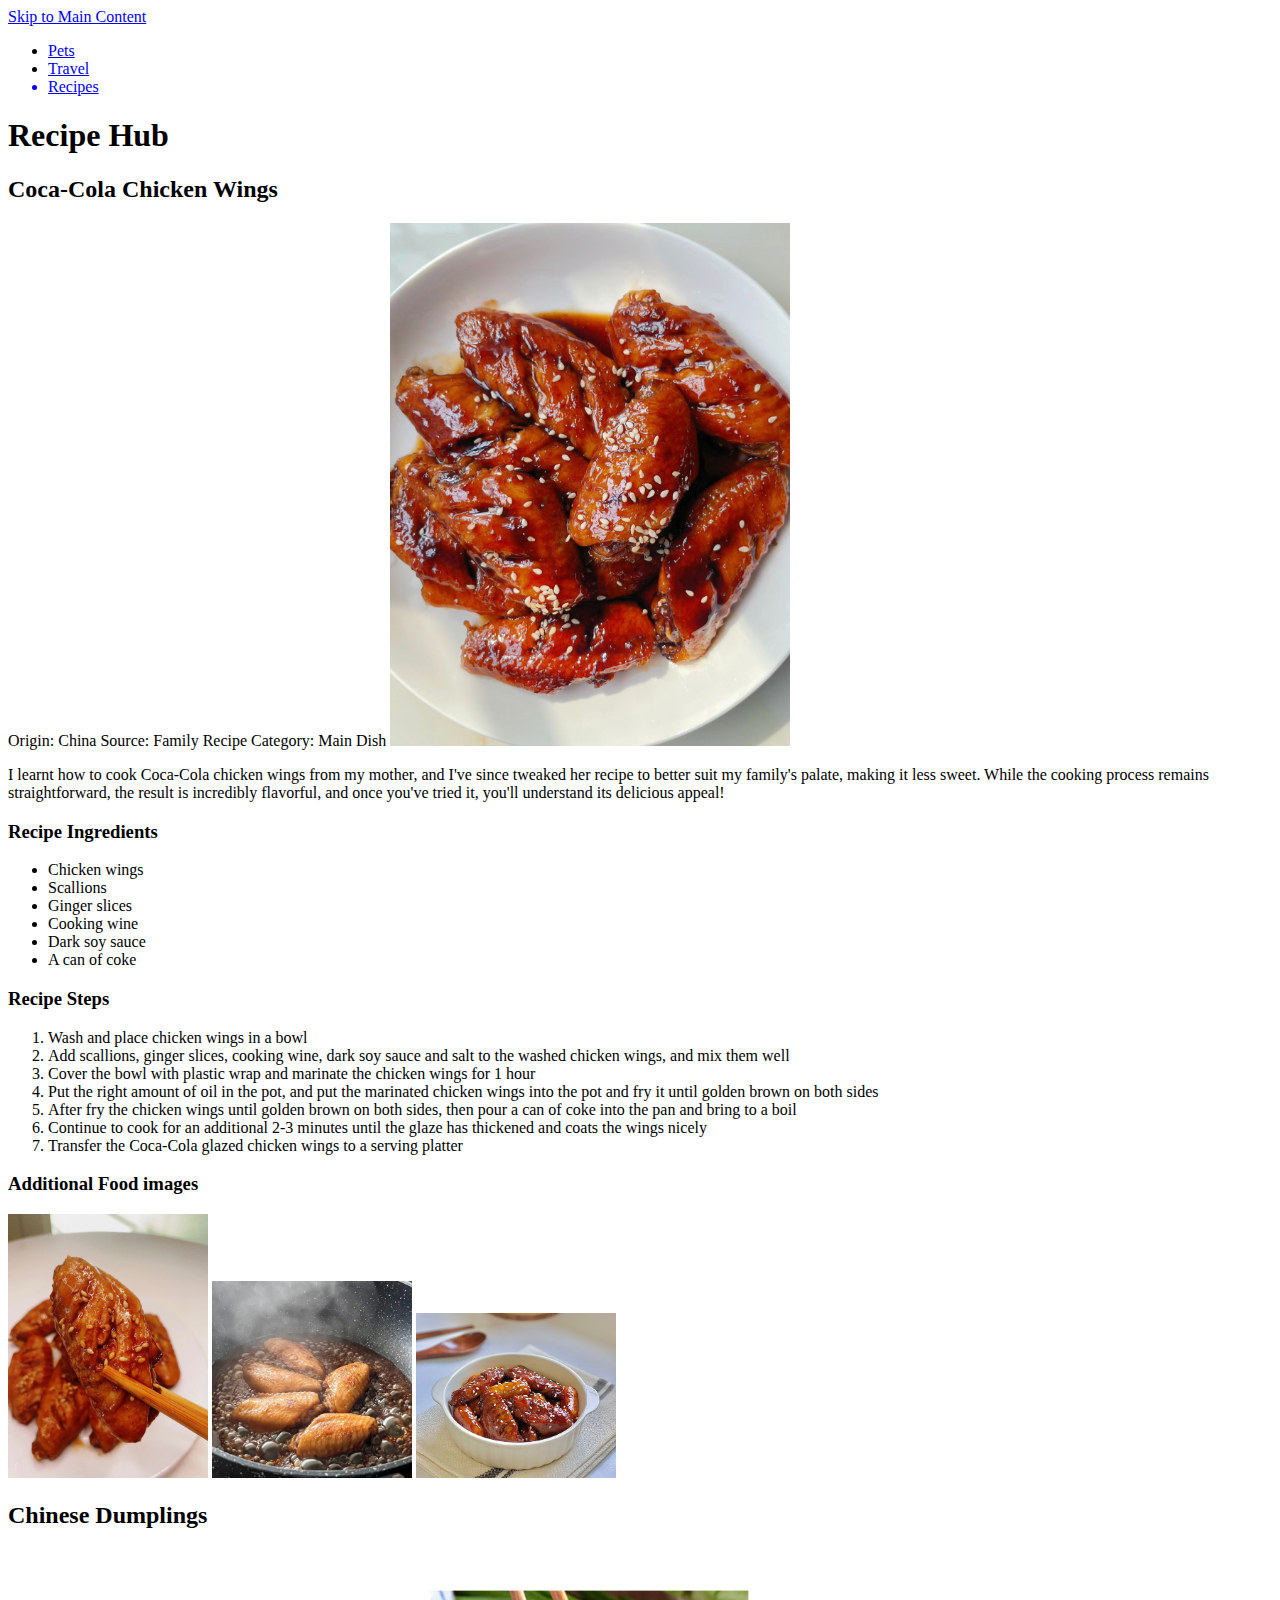
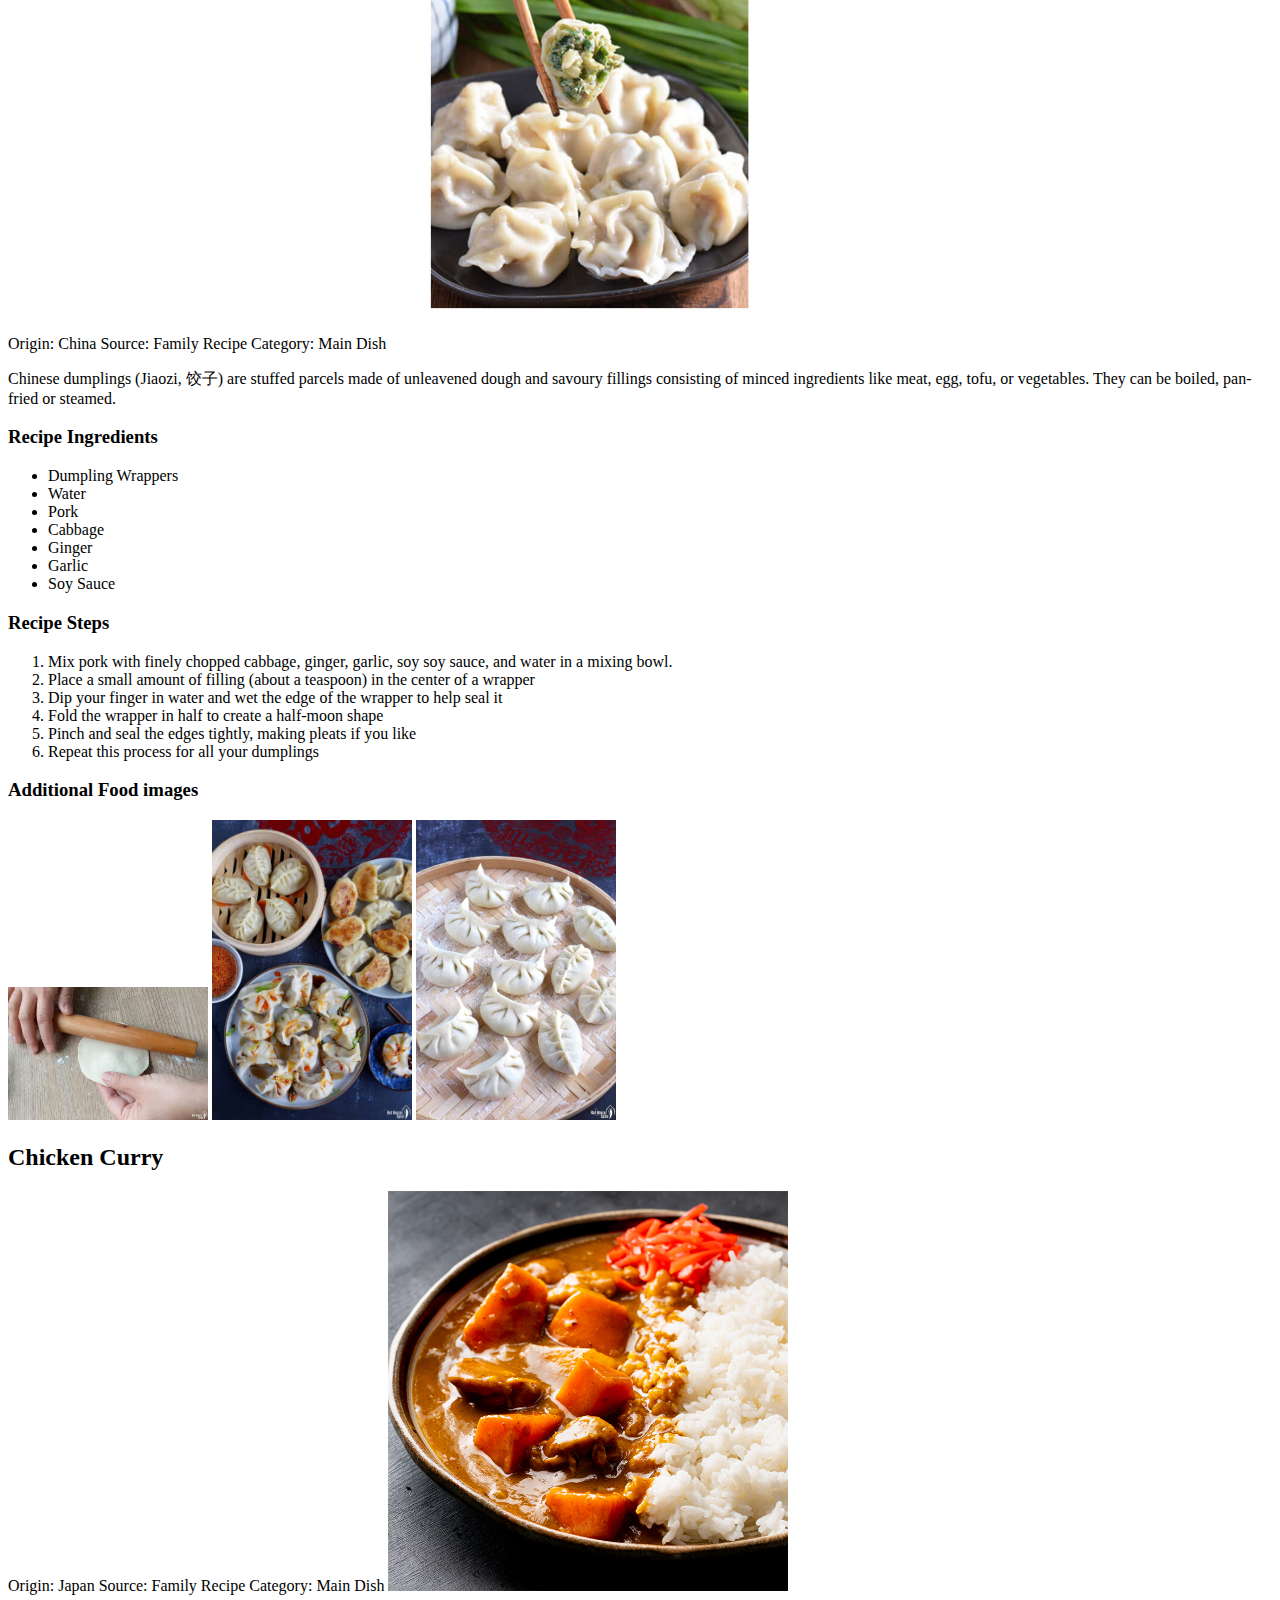
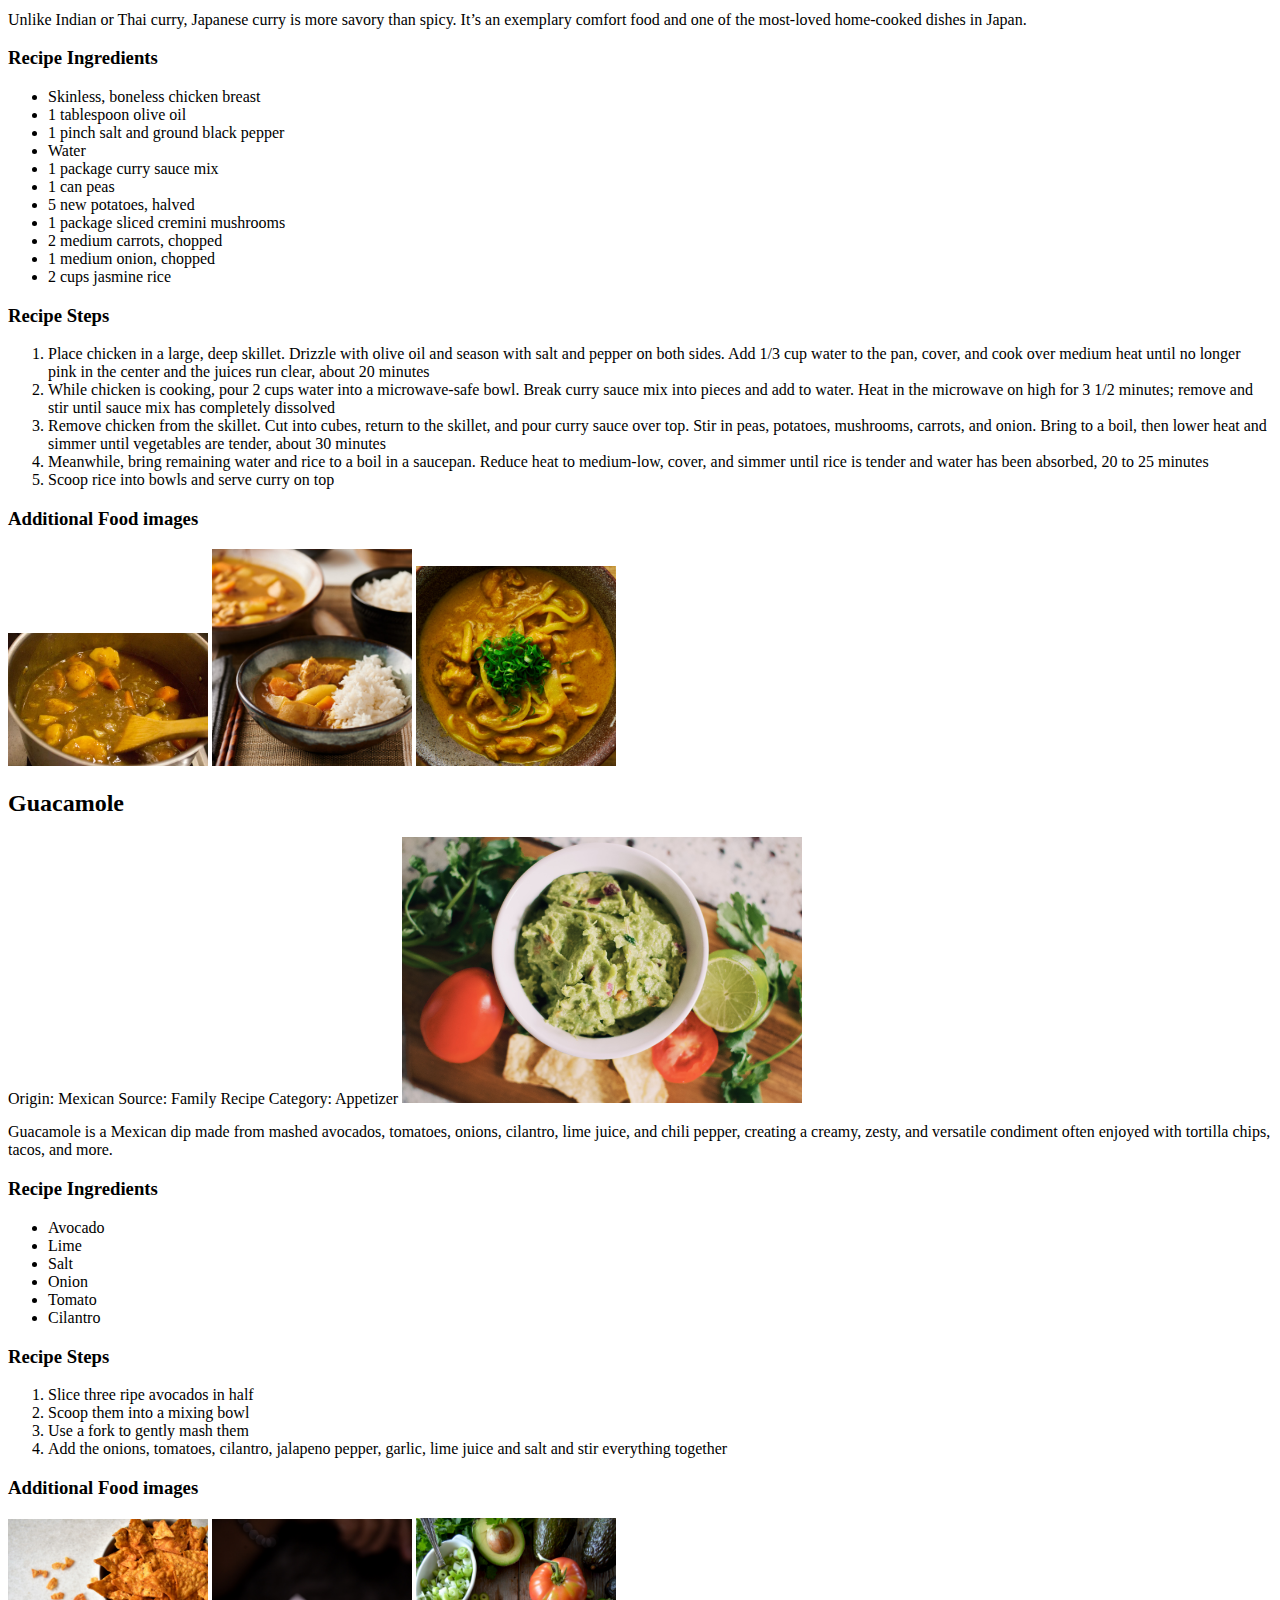
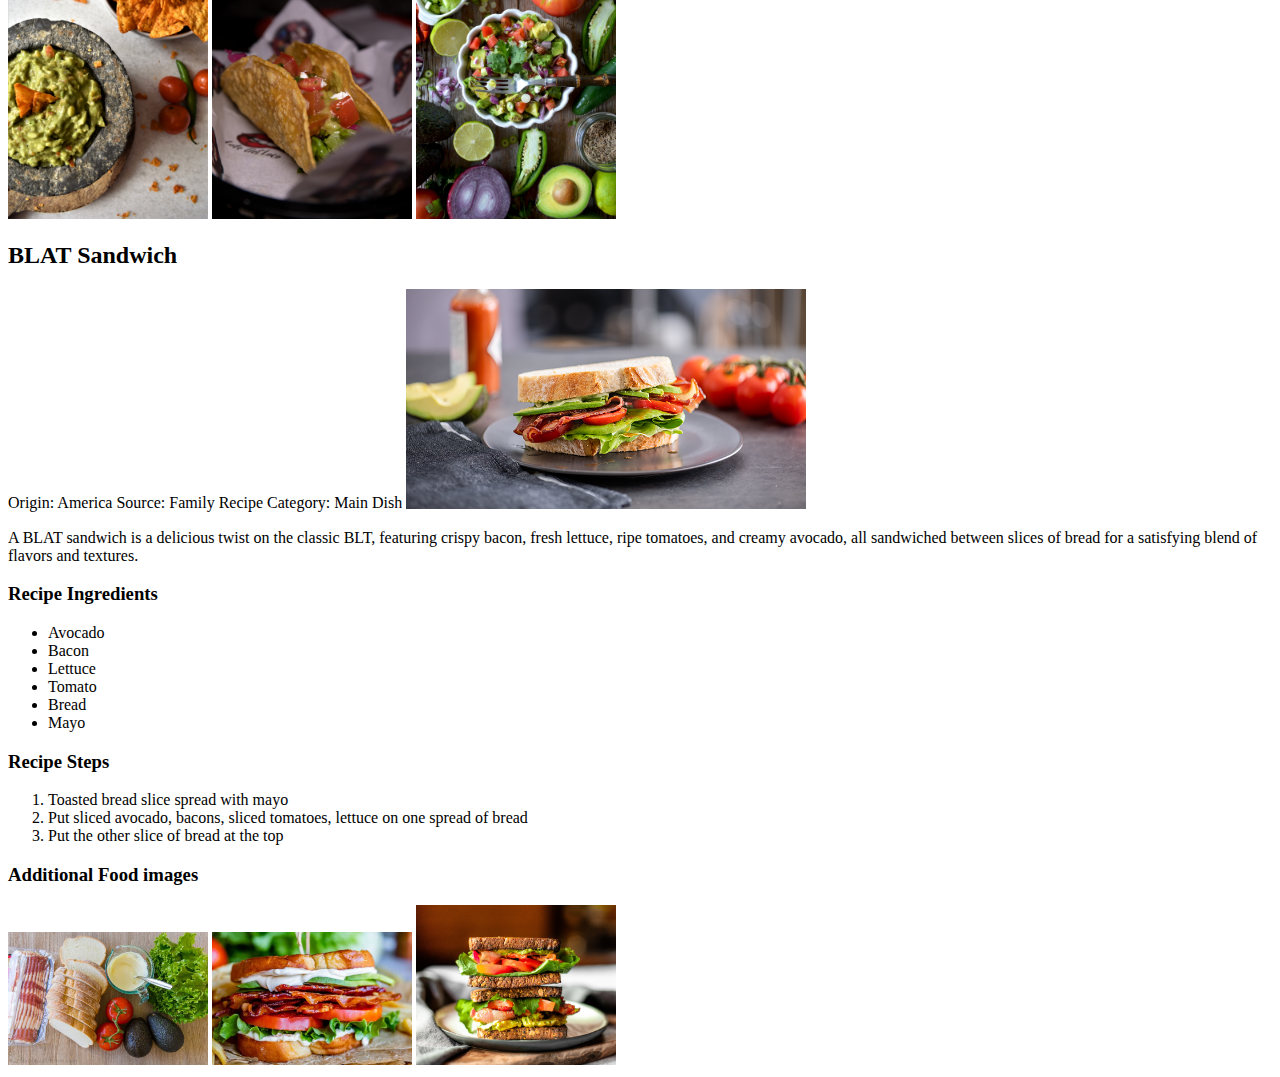
==== commit 337b872e: "Add files via upload" ====
--- a/recipes.html
+++ b/recipes.html
@@ -3,30 +3,34 @@
 <head>
     <meta charset="UTF-8">
     <meta name="viewport" content="width=device-width, initial-scale=1.0">
+    <link rel="stylesheet" href="css/reset.css">
     <link rel="stylesheet" href="css/style.css">
     <title>Recipes</title>
 </head>
 <body>
-    <a href = "#main">Skip to Main Content</a>
+    <div class = "skip"><a href = "#main_recipes">Skip to Main Content</a></div>
     <header>
         <nav>
 			<ul>
 				<li><a href = "index.html" >Pets</a></li>
 				<li><a href = "travel.html">Travel</a></li>
-				<li><a href = "recipes.html">Recipes</a></li>
+				<li class = "current"><a href = "recipes.html">Recipes</a></li>
 			</ul>
 		</nav>
     </header>
 
-    <main id="main">
-        <div>
+    <main id="main_recipes">
+        <h1>Recipe Hub</h1>
+        <div class = "recipes_container">
+            <div class="recipes_content">
             <h2>Coca-Cola Chicken Wings</h2>
             <span>Origin: China</span>
             <span>Source: Family Recipe</span>
             <span>Category: Main Dish</span>
 
-        <img src="images/coca_cola_chicken_wings.jpg" width = "400" alt="Coca cola chicken wings">
+        <img class = "recipes_firstimage" src="images/coca_cola_chicken_wings.jpg" width = "400" alt="Coca cola chicken wings">
         <p>I learnt how to cook Coca-Cola chicken wings from my mother, and I've since tweaked her recipe to better suit my family's palate, making it less sweet. While the cooking process remains straightforward, the result is incredibly flavorful, and once you've tried it, you'll understand its delicious appeal!</p>
+        </div>
         <h3>Recipe Ingredients</h3>
         <ul>
             <li>Chicken wings</li>
@@ -37,7 +41,7 @@
             <li>A can of coke</li>
         </ul>
 
-        <h3>Recipe Steps</h3>
+        <h3 class=>Recipe Steps</h3>
         <ol>
             <li>Wash and place chicken wings in a bowl</li>
             <li>Add scallions, ginger slices, cooking wine, dark soy sauce and salt to the washed chicken wings, and mix them well</li>
@@ -49,21 +53,25 @@
         </ol>
 
         <h3>Additional Food images</h3>
+        <div class = "recipes_card">
         <img src="images/chicken_wings_chopsticks.jpg" width = "200" alt="A chicken wing picked up by chopsticks">
         <img src="images/boils_in_coke.jpg" width = "200" alt="Chicken wings boiled in coke">
         <img src="images/chicken-wings_and_rice_cake.jpg" width = "200" alt="Coca-cola chicken wings served with rice cake">
-
+        </div>
+        </div>
         <!-- Sisi Chen -->
 
     </div>
-    <div>
+    <div class = "recipes_container">
+        <div class="recipes_content">
         <h2>Chinese Dumplings</h2>
         <span>Origin: China</span>
         <span>Source: Family Recipe</span>
         <span>Category: Main Dish</span>
 
-        <img src="images/jiaozi.jpeg" width = "400" alt="Chinese dumplings">
+        <img class = "recipes_firstimage" src="images/jiaozi.jpeg" width = "400" alt="Chinese dumplings">
         <p>Chinese dumplings (Jiaozi, 饺子) are stuffed parcels made of unleavened dough and savoury fillings consisting of minced ingredients like meat, egg, tofu, or vegetables. They can be boiled, pan-fried or steamed.</p>
+        </div>
         <h3>Recipe Ingredients</h3>
         <ul>
             <li>Dumpling Wrappers</li>
@@ -86,20 +94,24 @@
         </ol>
 
         <h3>Additional Food images</h3>
+        <div class = "recipes_card">
         <img src="images/jiaozi4.jpeg" width = "200" alt="Making Chinese dumplings">
         <img src="images/jiaozi2.jpeg" width = "200" alt="Three dishes of Chinese dumplings">
         <img src="images/jiaozi3.jpeg" width = "200" alt="Steamed Chinese dumplings">
-
+        </div>
+        </div>
         <!-- Meiqi Zhao -->
     </div>
-    <div>
+    <div class = "recipes_container">
+        <div class="recipes_content">
         <h2>Chicken Curry</h2>
         <span>Origin: Japan</span>
         <span>Source: Family Recipe</span>
         <span>Category: Main Dish</span>
 
-        <img src="images/japanese-chicken-curry.jpg" width = "400" alt="Japanese Chicken Curry">
+        <img class = "recipes_firstimage" src="images/japanese-chicken-curry.jpg" width = "400" alt="Japanese Chicken Curry">
         <p>Unlike Indian or Thai curry, Japanese curry is more savory than spicy. It’s an exemplary comfort food and one of the most-loved home-cooked dishes in Japan.</p>
+        </div>
         <h3>Recipe Ingredients</h3>
         <ul>
             <li>Skinless, boneless chicken breast</li>
@@ -125,20 +137,24 @@
         </ol>
 
         <h3>Additional Food images</h3>
+        <div class = "recipes_card">
         <img src="images/cooking-chicken-curry.webp" width = "200" alt="Cooking chicken curry">
         <img src="images/japanese-chicken-curry-bowl.jpeg" width = "200" alt="Japanese chicken curry bowl">
         <img src="images/chicken-curry-udon.webp" width = "200" alt="Chicken curry udon">
-
+        </div>
+        </div>
         <!-- Zhehong Wu -->
     </div>
-    <div>
+    <div class = "recipes_container">
+        <div class="recipes_content">
         <h2>Guacamole</h2>
         <span>Origin: Mexican</span>
         <span>Source: Family Recipe</span>
         <span>Category: Appetizer</span>
 
-        <img src="images/guacamole.jpg" width = "400" alt="Guacamole">
+        <img class = "recipes_firstimage" src="images/guacamole.jpg" width = "400" alt="Guacamole">
         <p>Guacamole is a Mexican dip made from mashed avocados, tomatoes, onions, cilantro, lime juice, and chili pepper, creating a creamy, zesty, and versatile condiment often enjoyed with tortilla chips, tacos, and more.</p>
+        </div>
         <h3>Recipe Ingredients</h3>
         <ul>
             <li>Avocado</li>
@@ -158,21 +174,26 @@
         </ol>
 
         <h3>Additional Food images</h3>
+        <div class = "recipes_card">
         <img src="images/avocado_chips.jpg" width = "200" alt="Chips and guacamole">
         <img src="images/taco.jpg" width = "200" alt="Guacamole in a taco">
         <img src="images/guacamole_2.jpg" width = "200" alt="Guacamole in a bowl">
+        </div>
+        </div>
 
         <!-- Yiran Zheng -->
 
     </div>
-    <div>
+    <div class = "recipes_container">
+        <div class="recipes_content">
         <h2>BLAT Sandwich</h2>
         <span>Origin: America</span>
         <span>Source: Family Recipe</span>
         <span>Category: Main Dish</span>
 
-        <img src="images/blat_main.png" width = "400" alt="BLAT Sandwich">
+        <img class = "recipes_firstimage" src="images/blat_main.png" width = "400" alt="BLAT Sandwich">
         <p>A BLAT sandwich is a delicious twist on the classic BLT, featuring crispy bacon, fresh lettuce, ripe tomatoes, and creamy avocado, all sandwiched between slices of bread for a satisfying blend of flavors and textures.</p>
+        </div>
         <h3>Recipe Ingredients</h3>
         <ul>
             <li>Avocado</li>
@@ -191,9 +212,12 @@
         </ol>
 
         <h3>Additional Food images</h3>
+        <div class = "recipes_card">
         <img src="images/ingredients.jpg" width = "200" alt="Ingredients of BLAT sandwich">
         <img src="images/blat_2.jpg" width = "200" alt="A BLAT sandwich is placed on a dish">
         <img src="images/blat_3.jpg" width = "200" alt="A BLAT sandwich is made with multigrain bread">
+        </div>
+        </div>
 
         <!-- Yiran Zheng -->
 
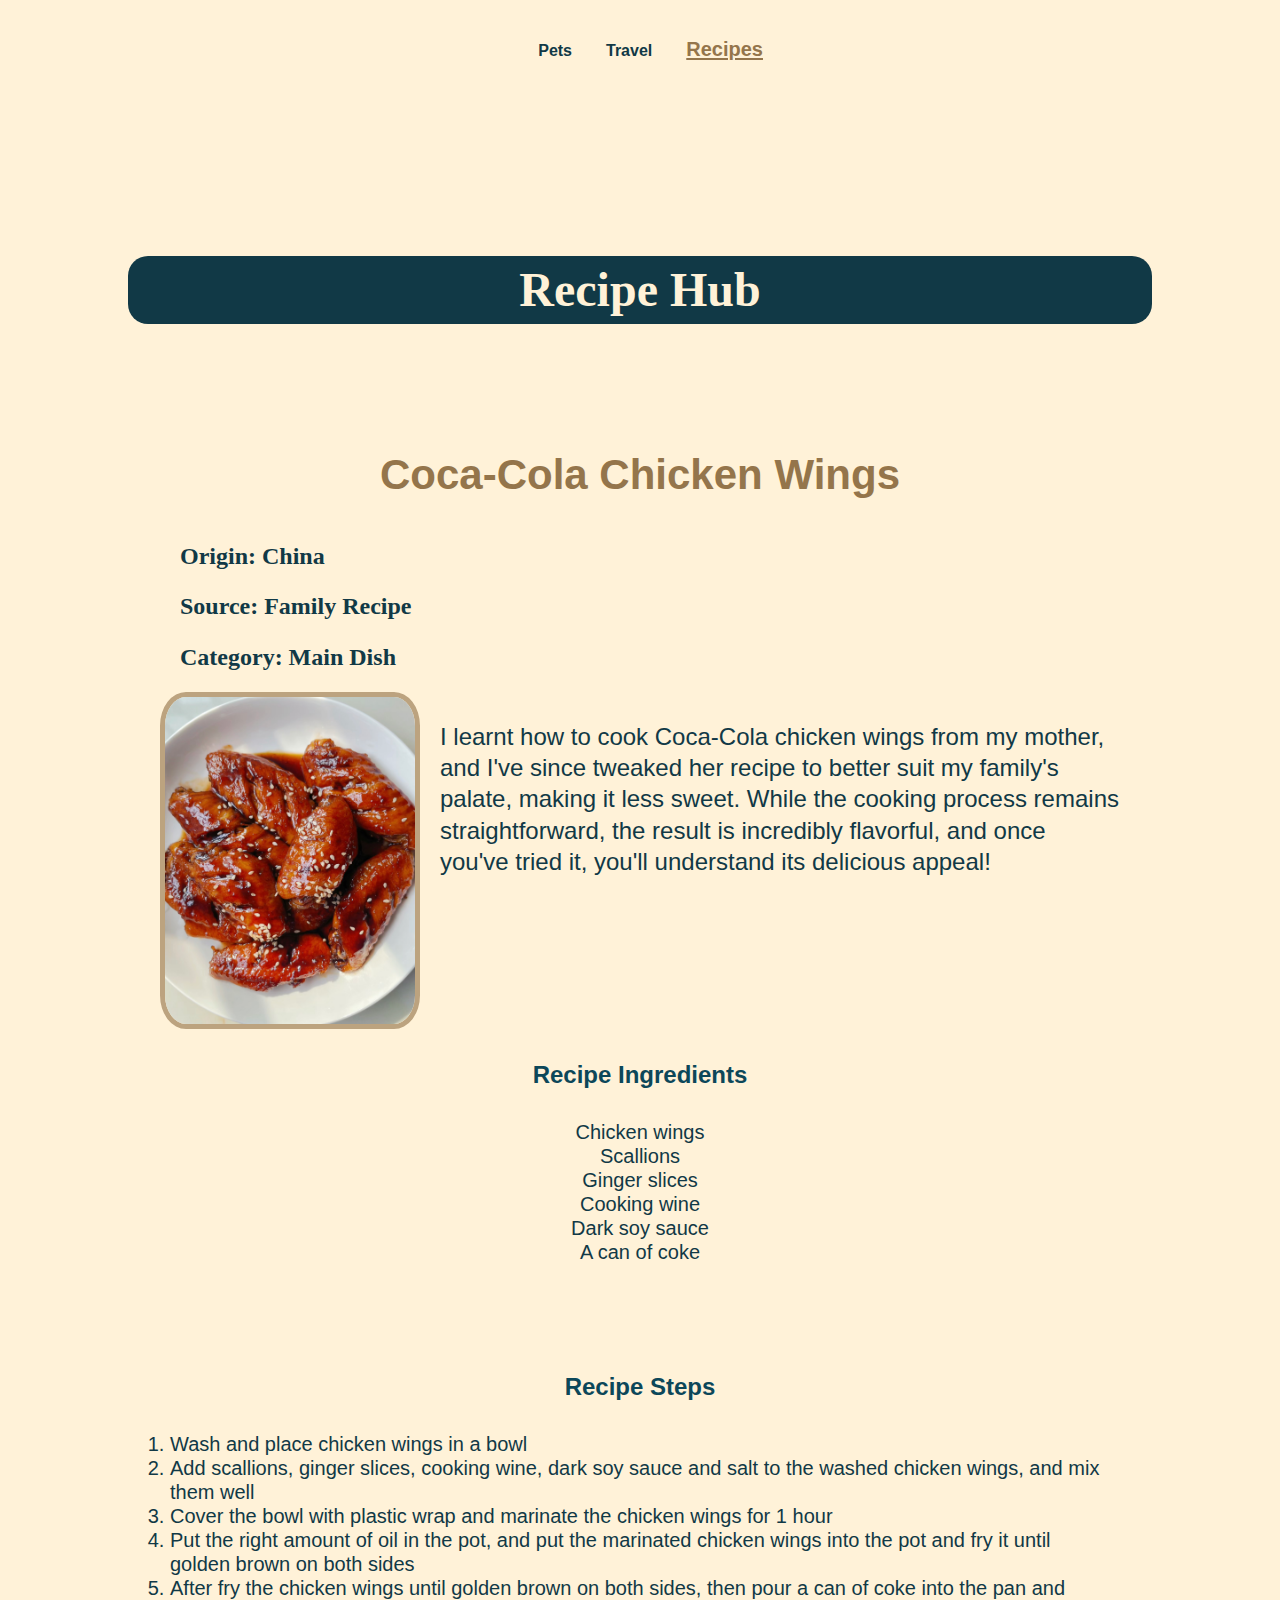
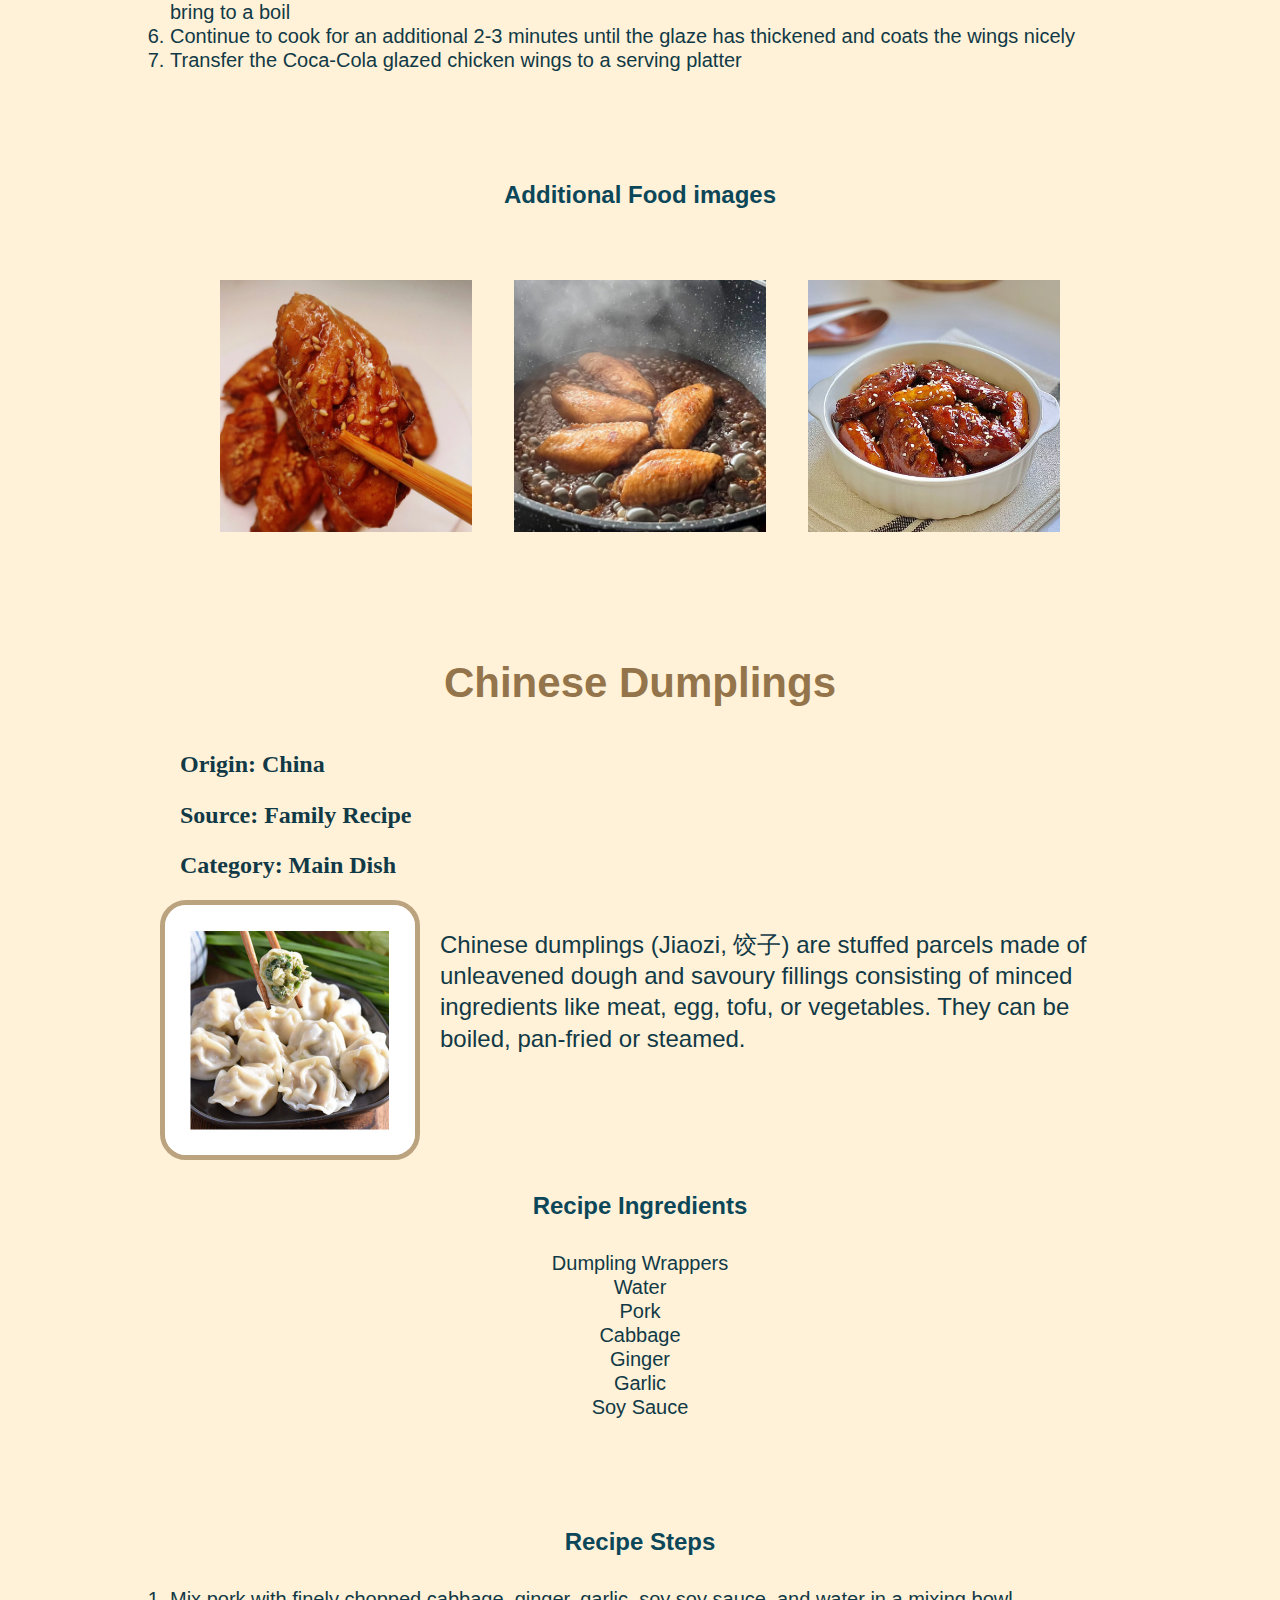
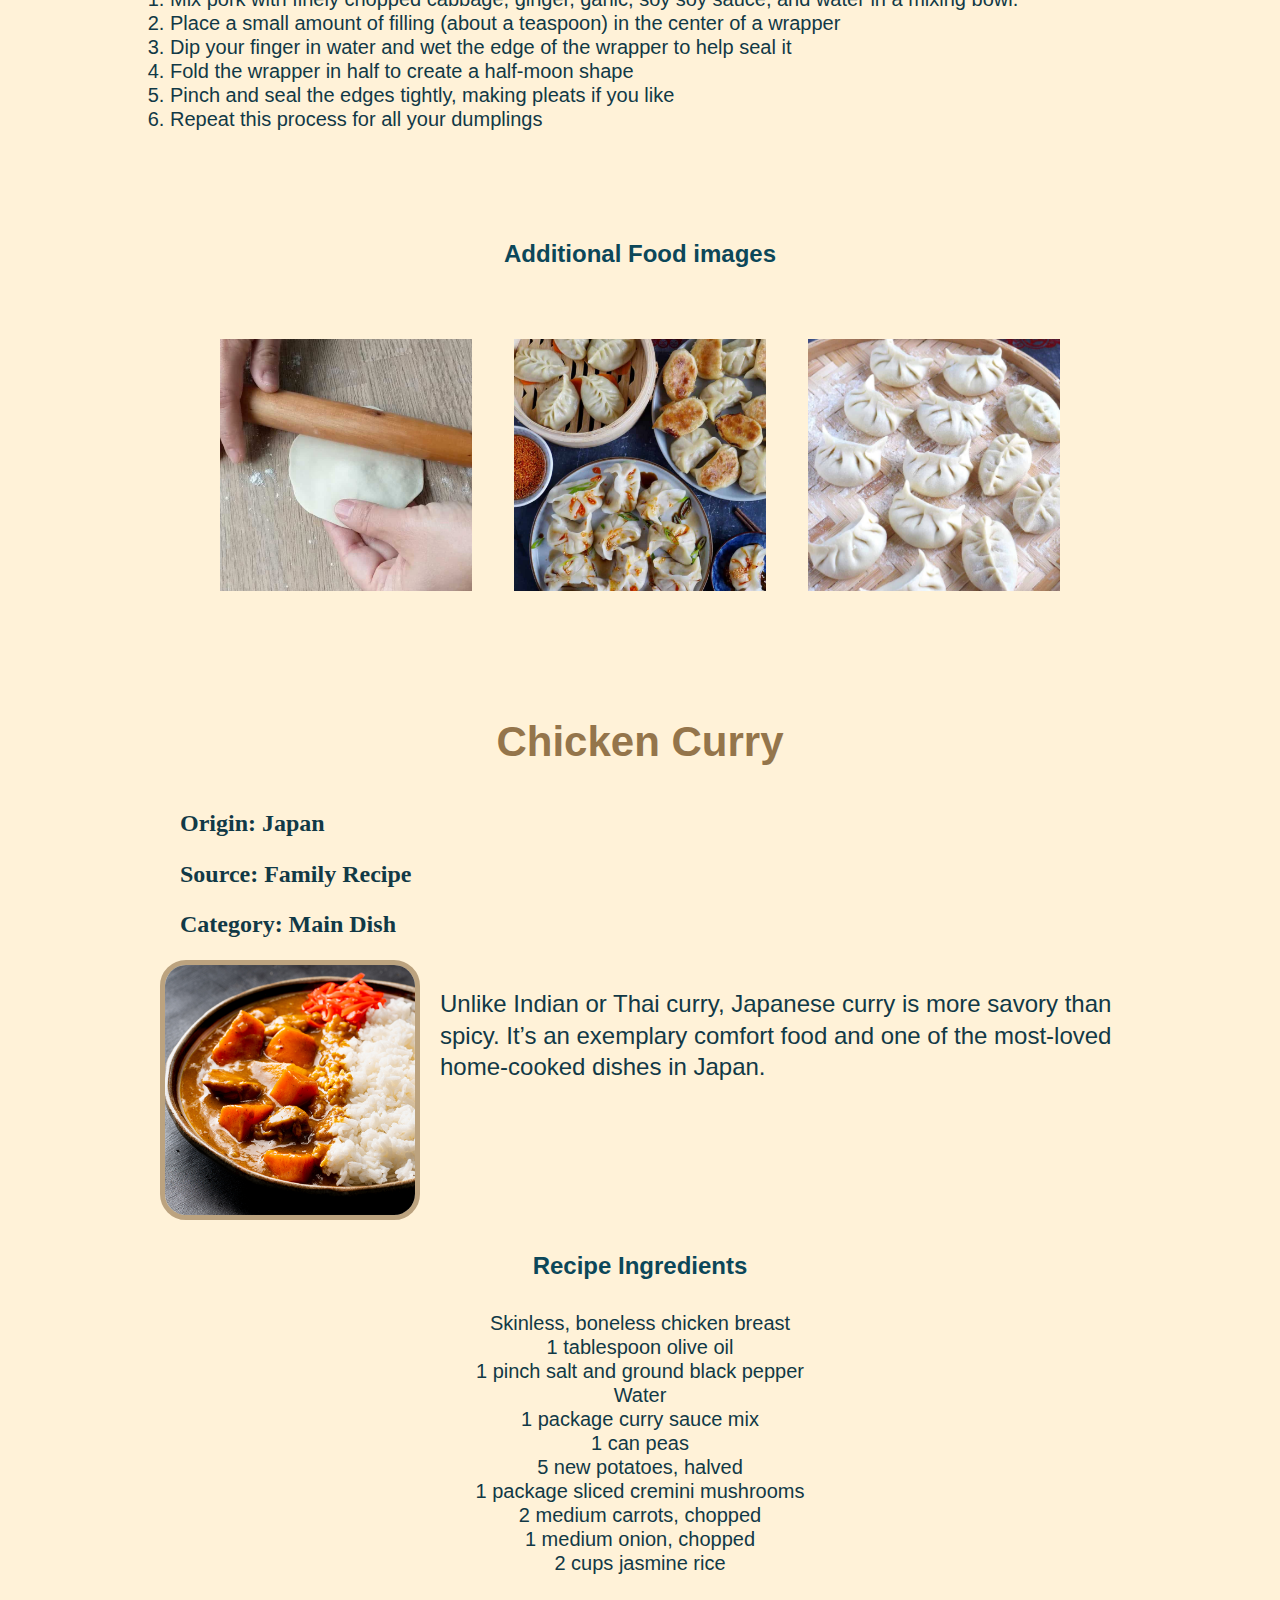
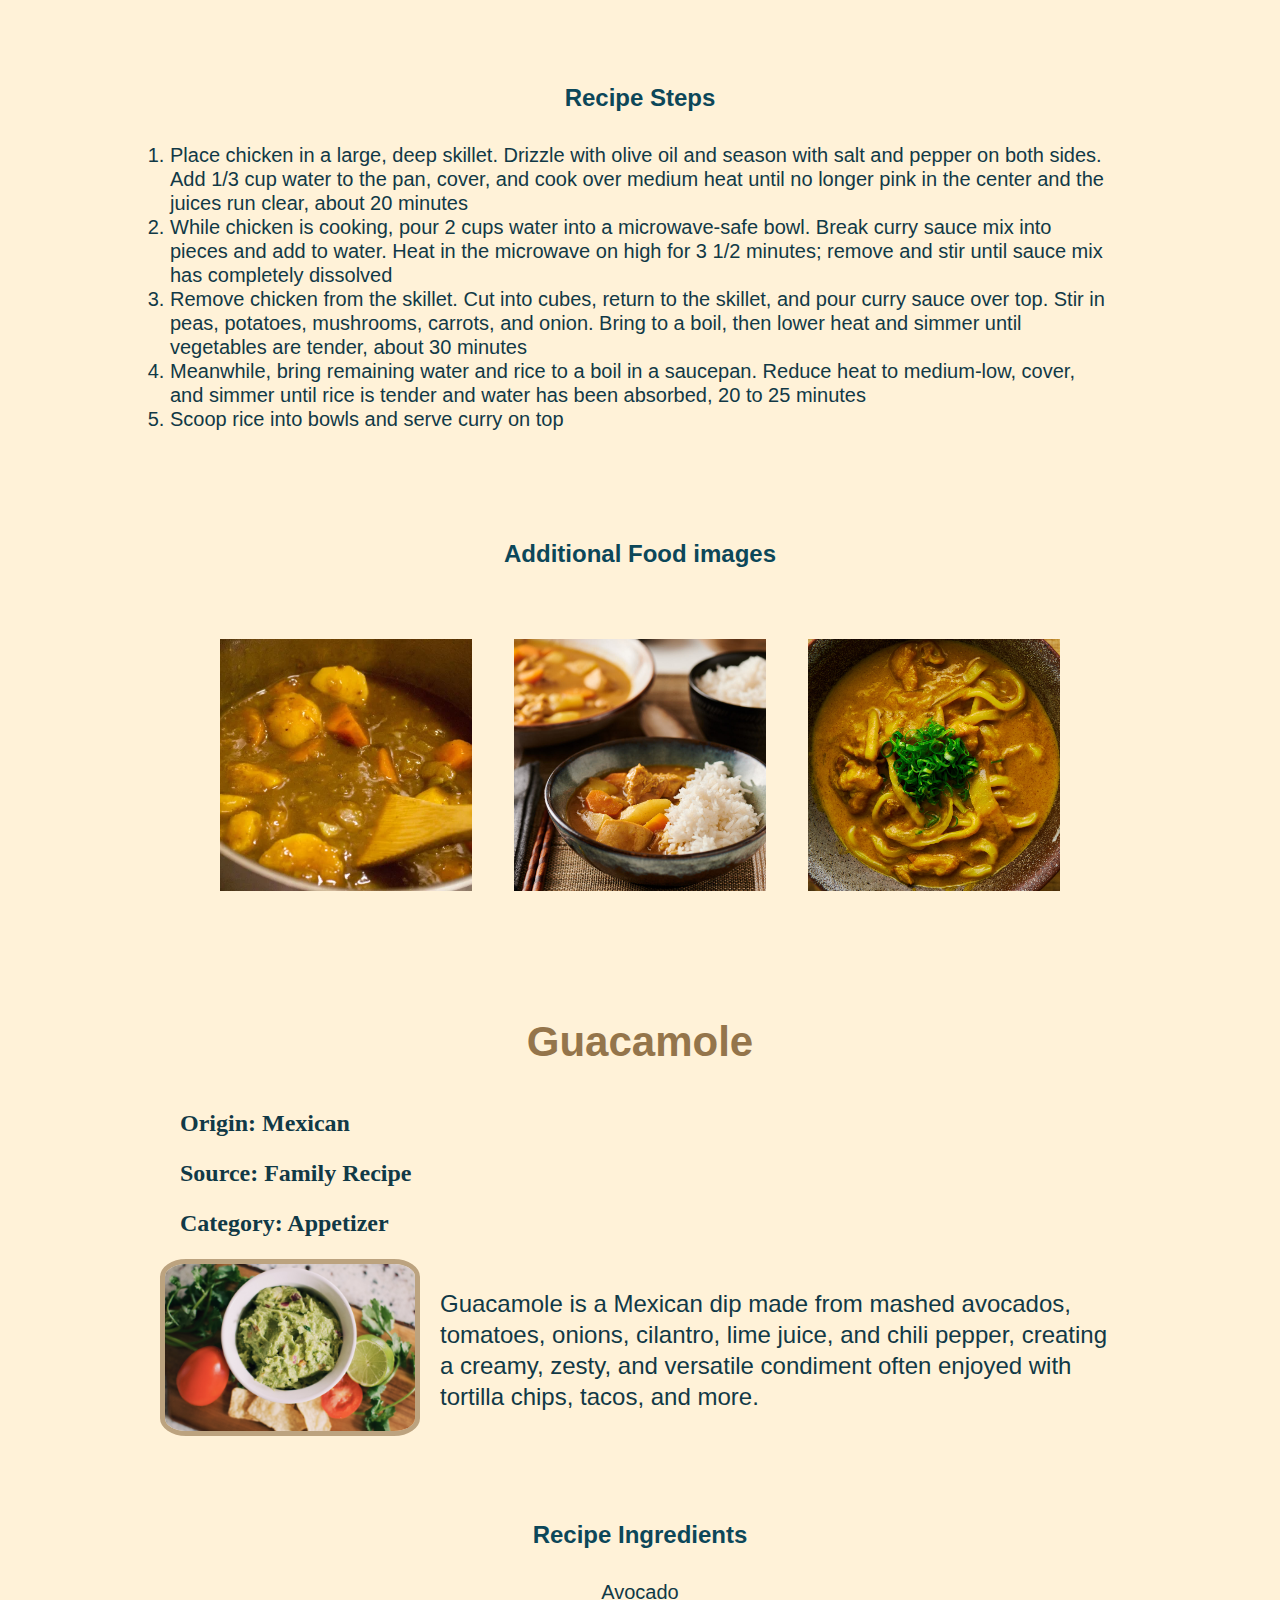
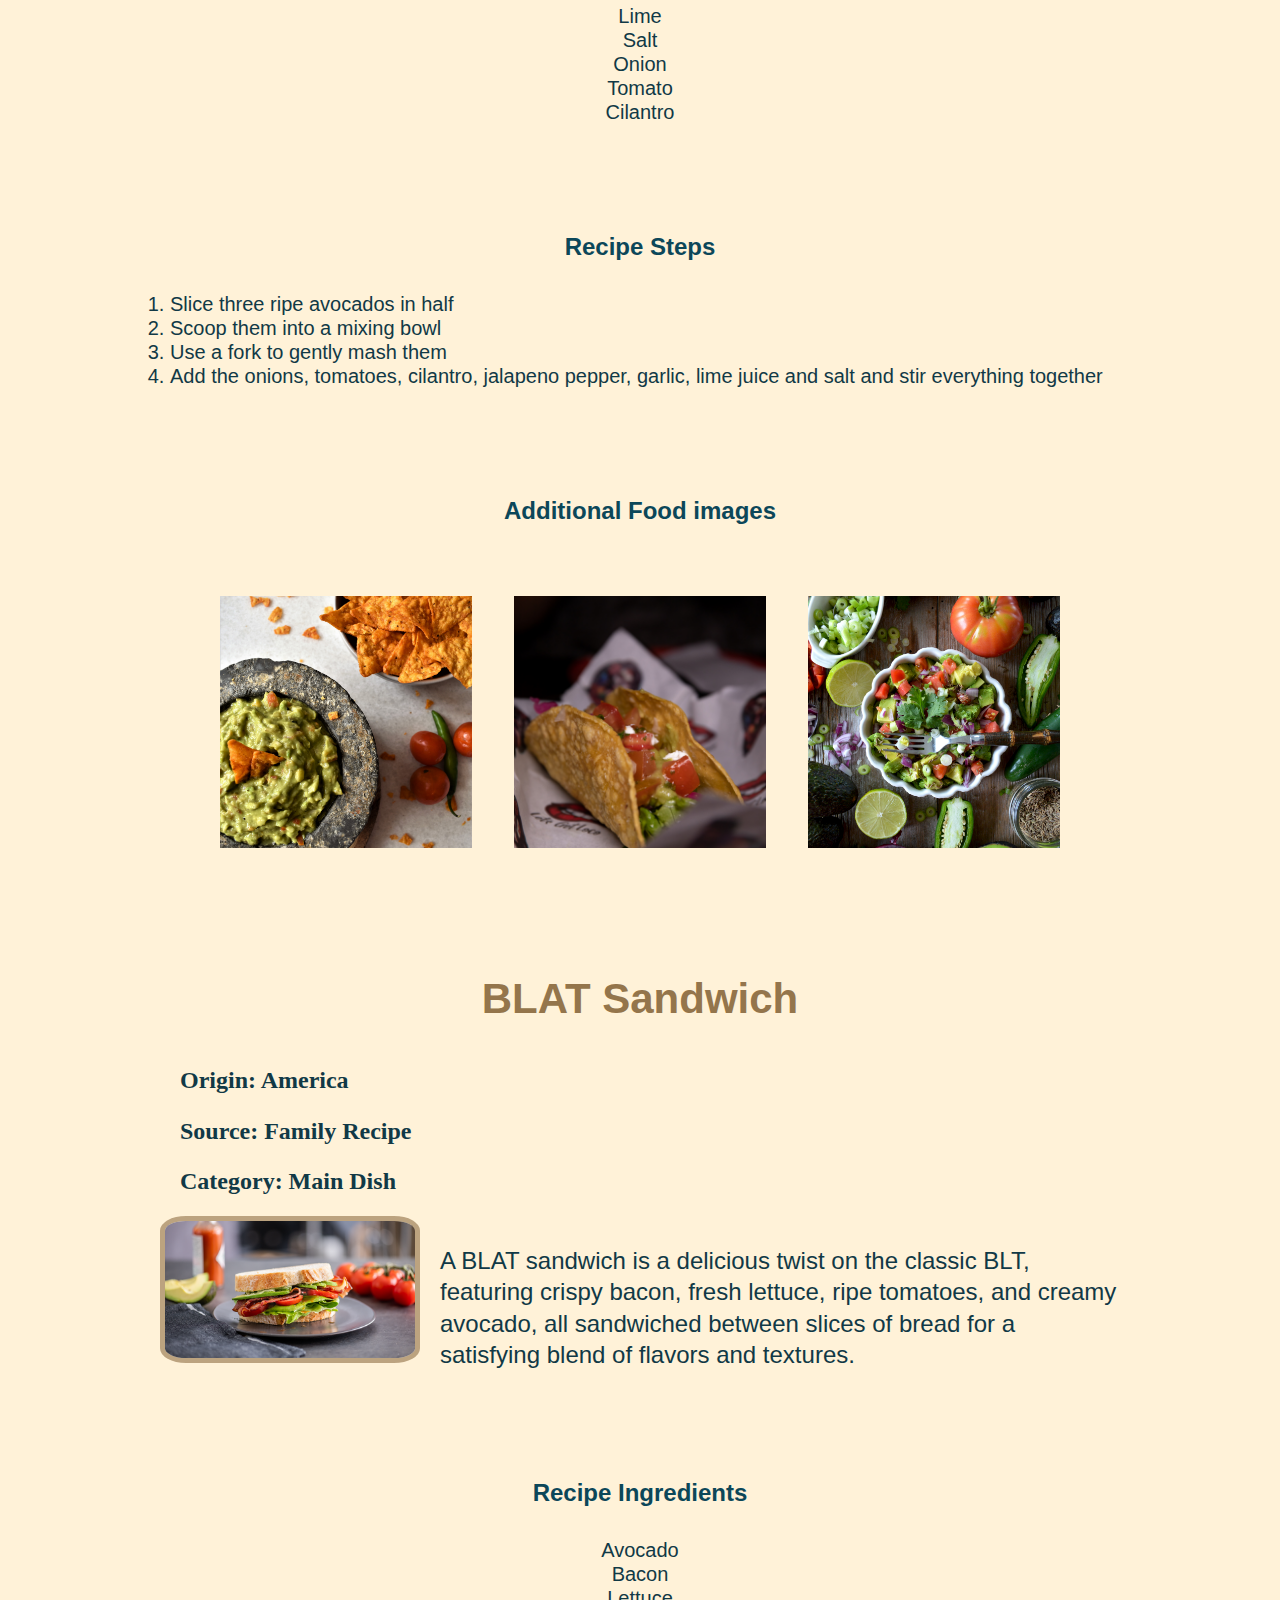
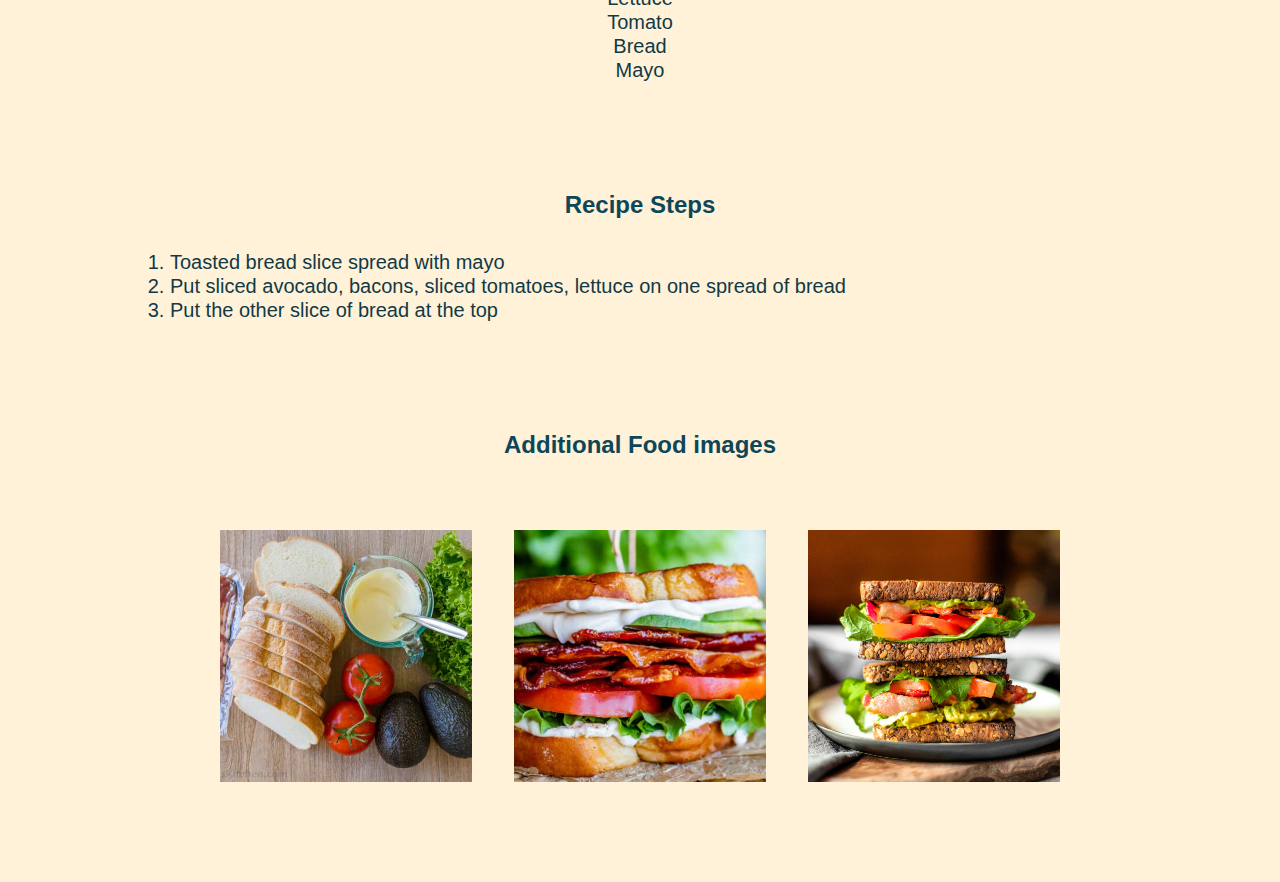
==== commit eb85d156: "Add files via upload" ====
--- a/recipes.html
+++ b/recipes.html
@@ -41,7 +41,7 @@
             <li>A can of coke</li>
         </ul>
 
-        <h3 class=>Recipe Steps</h3>
+        <h3>Recipe Steps</h3>
         <ol>
             <li>Wash and place chicken wings in a bowl</li>
             <li>Add scallions, ginger slices, cooking wine, dark soy sauce and salt to the washed chicken wings, and mix them well</li>
@@ -57,7 +57,7 @@
         <img src="images/chicken_wings_chopsticks.jpg" width = "200" alt="A chicken wing picked up by chopsticks">
         <img src="images/boils_in_coke.jpg" width = "200" alt="Chicken wings boiled in coke">
         <img src="images/chicken-wings_and_rice_cake.jpg" width = "200" alt="Coca-cola chicken wings served with rice cake">
-        </div>
+        
         </div>
         <!-- Sisi Chen -->
 
@@ -99,7 +99,8 @@
         <img src="images/jiaozi2.jpeg" width = "200" alt="Three dishes of Chinese dumplings">
         <img src="images/jiaozi3.jpeg" width = "200" alt="Steamed Chinese dumplings">
         </div>
-        </div>
+
+    
         <!-- Meiqi Zhao -->
     </div>
     <div class = "recipes_container">
@@ -141,7 +142,7 @@
         <img src="images/cooking-chicken-curry.webp" width = "200" alt="Cooking chicken curry">
         <img src="images/japanese-chicken-curry-bowl.jpeg" width = "200" alt="Japanese chicken curry bowl">
         <img src="images/chicken-curry-udon.webp" width = "200" alt="Chicken curry udon">
-        </div>
+        
         </div>
         <!-- Zhehong Wu -->
     </div>
@@ -178,7 +179,7 @@
         <img src="images/avocado_chips.jpg" width = "200" alt="Chips and guacamole">
         <img src="images/taco.jpg" width = "200" alt="Guacamole in a taco">
         <img src="images/guacamole_2.jpg" width = "200" alt="Guacamole in a bowl">
-        </div>
+        
         </div>
 
         <!-- Yiran Zheng -->
@@ -216,7 +217,7 @@
         <img src="images/ingredients.jpg" width = "200" alt="Ingredients of BLAT sandwich">
         <img src="images/blat_2.jpg" width = "200" alt="A BLAT sandwich is placed on a dish">
         <img src="images/blat_3.jpg" width = "200" alt="A BLAT sandwich is made with multigrain bread">
-        </div>
+        
         </div>
 
         <!-- Yiran Zheng -->
--- a/css/style.css
+++ b/css/style.css
@@ -1,4 +1,8 @@
-body > a:first-child{
+body{
+    background-color: #fff2d8;
+}
+
+/*body > a:first-child{
     position:absolute;
     top:-40px;
 }
@@ -7,10 +11,321 @@
 }
 .current{
     color:blue;
-}
-.container{
+}*/
+/*.container{
     display:grid;
     grid-template-columns: 1fr 1fr;
     gap:5px;  
     width:100%;
-}+}
+*/
+nav{
+    background-color: #FFF2D8;
+    width:100%;
+    padding: 2%;
+    margin:0;
+    top:0;
+    position:fixed;
+    margin-bottom:auto;
+    text-align: center;
+
+}
+
+nav ul{
+    display: inline-block;
+    list-style:none;
+    padding:5px;
+    margin:0;
+    line-height: 36px;
+
+}
+
+nav ul li{
+    display:inline;
+   /* margin-right:60px;*/
+    font-size: 16px;
+}
+
+nav .current a{
+    font-size: 20px;
+    text-decoration:underline;
+    text-underline-offset: 2px;
+    color:#94754b;
+}
+nav a{
+    text-decoration: none;
+    color:#113946;
+    padding: auto;
+    margin-right: 30px;
+    font-weight: bold;
+    font-family:'Lucida Sans', 'Lucida Sans Regular', 'Lucida Grande', 'Lucida Sans Unicode', Geneva, Verdana, sans-serif ;
+
+}
+
+h1{
+    font-size: 48px;
+    text-align: center;
+    background-color: #113946;
+    border-radius: 20px;
+
+    margin: 20% 10% 2% 10%;
+    color:#FFF2D8;
+    padding:10px;
+    font-family:'Times New Roman', Times, serif;
+
+
+}
+
+h2{
+    text-align:center;
+    font-size: 42px;
+    padding: 30px;
+    color:#94754b;
+    margin-bottom: 15px;
+    font-family:'Proxima Nova',sans-serif;
+    margin-top: 5%;
+
+}
+h3{
+    text-align:center;
+    font-size: 24px;
+    line-height: 1.3;
+    padding: 30px;
+    margin-top: 8%;
+    color:#0c4759;
+    clear:both;
+    font-family: 'Proxima Nova',sans-serif;
+}
+p{
+    text-align:left;
+    color:#113946;
+    font-size:20px;
+    line-height: 1.3;
+    font-family: 'Proxima Nova',sans-serif;
+    /*padding:0 20px 0 20px;
+    margin: 40px;*/
+}
+
+
+/*pets*/
+
+.pets_container{
+    margin:100px auto;
+    width:75%;
+
+}
+.pets_firstimage{
+    max-width:250px;
+    float:left;
+    margin-right: 20px;
+    border-radius: 10%;
+    border: 5px solid #BCA37F;
+}
+.pets_content h2{
+    font-size: 40px;
+    padding:10px;
+}
+.pets_content p{
+    font-size: 24px;
+}
+
+.pets_gallery{
+    display:grid;
+    grid-template-columns: 1fr 1fr;
+    gap:20px;
+    justify-items: center;
+    gap:10%;
+}
+.pets_gallery img,
+.pets_gallery video{
+    aspect-ratio: 1/1;
+    object-fit: cover;
+    padding: 10px;
+    margin:10px;
+    border:3px dashed #113946;
+    border-radius: 10%;
+    align-items: center;
+    max-width:100%;
+    height:auto;
+
+}
+
+.pets_container ul{
+    text-align: center;
+    margin:0;
+    padding:0;
+
+}
+.pets_container ul li{
+    font-size: 20px;
+    display:block;
+    line-height: 1.3;
+    margin: 0 10px;
+    color:#113946;
+    font-family: 'Proxima Nova',sans-serif;
+}
+
+
+/*travel*/
+.travel_p{
+    text-align:left;
+    color:#113946;
+    font-size:20px;
+    line-height: 1.3;
+    font-family: 'Proxima Nova',sans-serif;
+    padding:0 5px 0 5px;
+    margin: 10px;
+}
+
+.travel_container{
+    margin:100px auto;
+    width:75%;
+}
+.travel_gallery{
+    display:grid;
+   /* grid-template-columns: 1fr 1fr 1fr;*/
+   grid-template-columns: repeat(auto-fit, minmax(15rem, 1fr));
+   padding:0 20px 0 20px;
+   margin: 40px;
+
+}
+.travel_card{
+    aspect-ratio: 1/1.5;
+    margin: 2px;
+    padding:5px;
+}
+.travel_card img{
+    width:100%;
+    aspect-ratio: 1/1;
+    object-fit: cover;
+
+}
+.travel_cardcontent{
+    background:#113946;
+    color:#FFF2D8;
+    font-family: 'Proxima Nova',sans-serif;
+    align-self: end;
+    margin: 2px;
+    padding:10px;
+    line-height: 1.3;
+    box-shadow: 0 .25rem 1rem rgb(0 0 0/ .1);
+}
+
+.travel_firstimage{
+    display:grid;
+    grid-template-columns: 1fr 1fr;
+    gap:20px;
+    justify-items: center;
+    gap:10%;
+}
+.travel_firstimage img{
+    aspect-ratio: 1/1;
+    object-fit: cover;
+    padding: 10px;
+    margin:10px;
+    border:3px dashed #113946;
+    border-radius: 10%;
+    align-items: center;
+    max-width:100%;
+    height:auto;
+
+}
+
+
+/*recipes*/
+span{
+    display:block;
+    font-weight: bold;
+    font-size: 24px;
+    color: #113946;
+    padding:0 20px 0 20px;
+    line-height: 1.3;
+    margin-bottom: 2%;
+
+}
+.recipes_container{
+    margin:100px auto;
+    width:75%;
+
+}
+.recipes_firstimage{
+    max-width:250px;
+    float:left;
+    margin-right: 20px;
+    border-radius: 10%;
+    border: 5px solid #BCA37F;
+}
+
+.recipes_container ul{
+    text-align: center;
+    margin:0;
+    padding:0;
+
+}
+.recipes_container ul li{
+    font-size: 20px;
+    display:block;
+    margin: 0 10px;
+    color:#113946;
+    line-height: 1.2;
+    font-family: 'Proxima Nova',sans-serif;
+}
+
+.recipes_container ol li{
+    font-size: 20px;
+    margin: 0 10px;
+    color:#113946;
+    line-height: 1.2;
+    font-family: 'Proxima Nova',sans-serif;
+}
+.recipes_content p{
+    font-size: 24px;
+    margin-top: 5%;
+}
+
+.recipes_card{
+   display:grid;
+   grid-template-columns: repeat(auto-fit, minmax(15rem, 1fr));
+   padding:0 20px 0 20px;
+   margin: 40px;
+   gap:5%;
+   justify-content: center;
+   align-items: center;
+   justify-items: center;
+
+
+}
+.recipes_card img{
+    width:100%;
+    aspect-ratio: 1/1;
+    object-fit: cover;
+    
+
+
+}
+
+
+/*setting*/
+
+
+.skip a{
+    background: white;
+    left: 0;
+    padding: 6px;
+    -webkit-transition: top 1s ease-out;
+    transition: top 1s ease-out;
+    z-index: 1;
+    position:absolute;
+    top:-40px;
+  }
+
+.skip a:focus{
+    top:20px;
+}
+
+@media (prefers-reduced-motion:reduce){
+    .gif{
+       display:none;
+       animation:none;
+    }
+}
